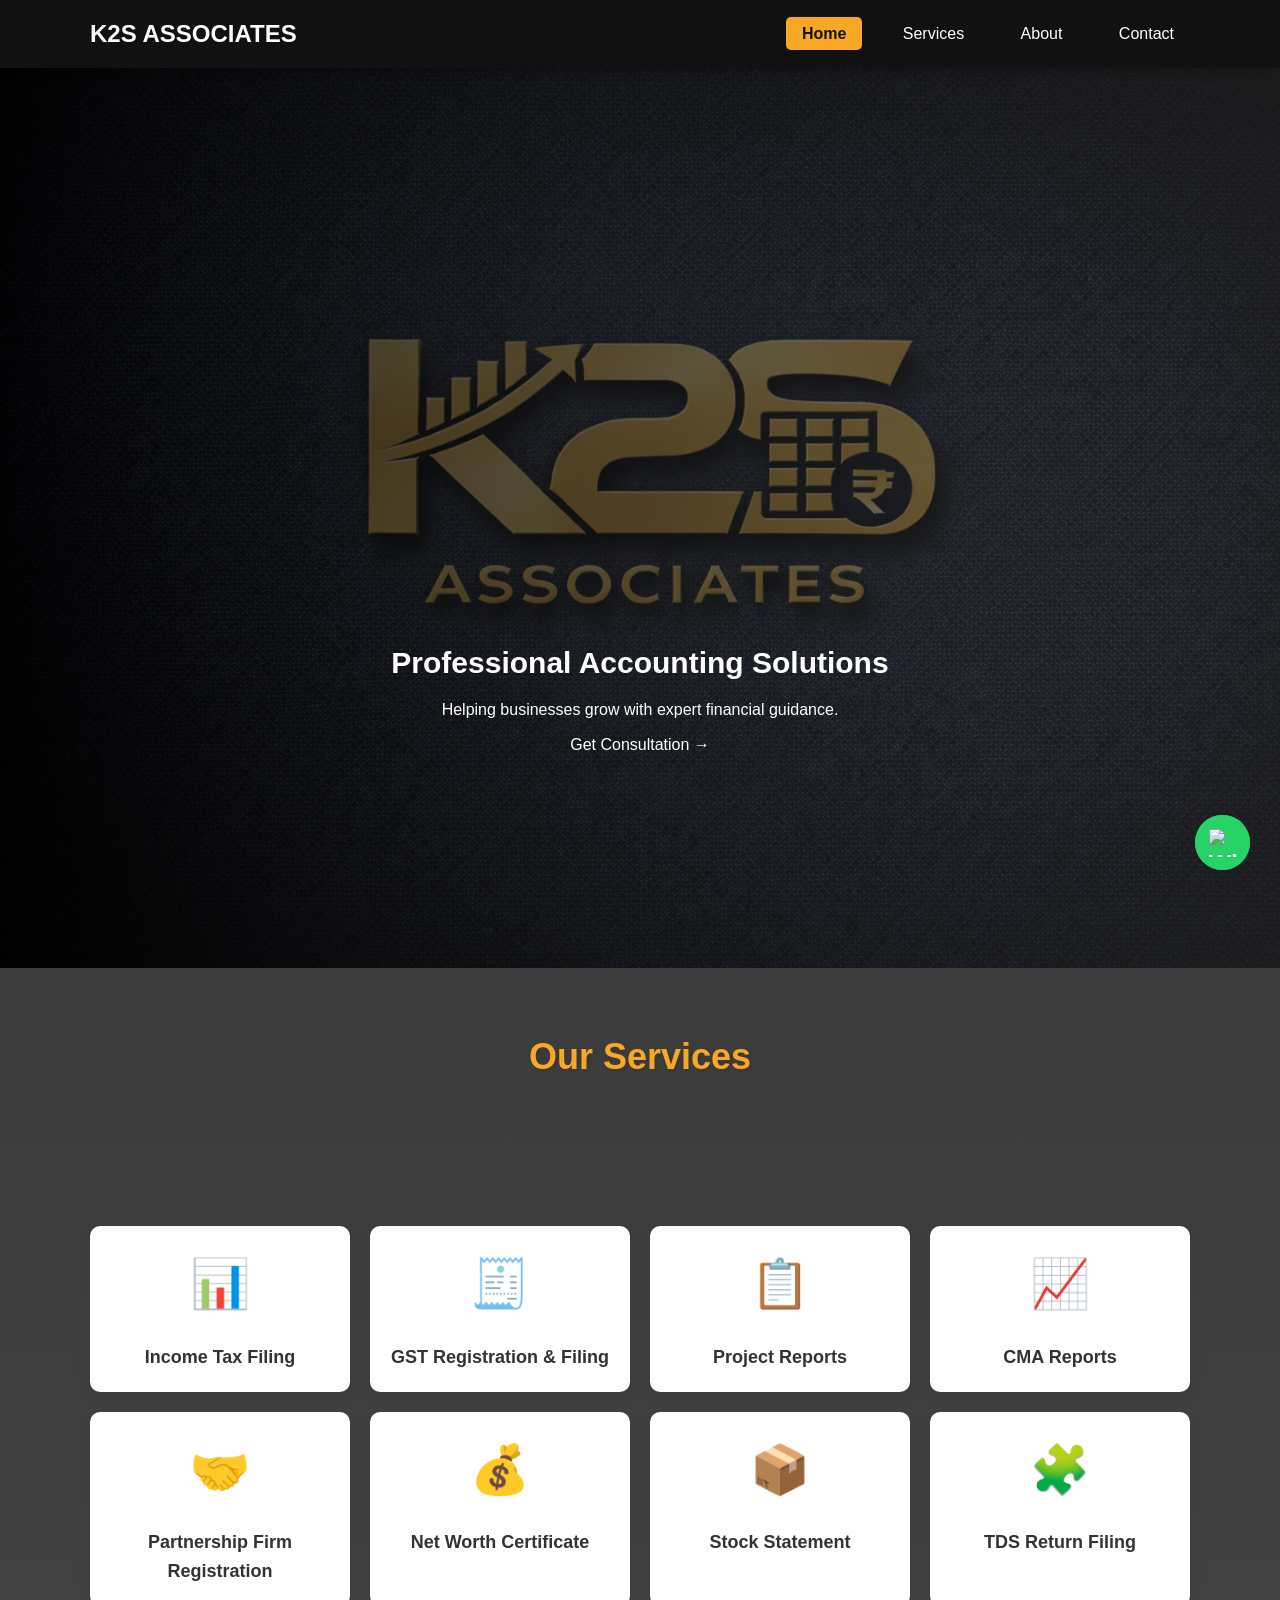
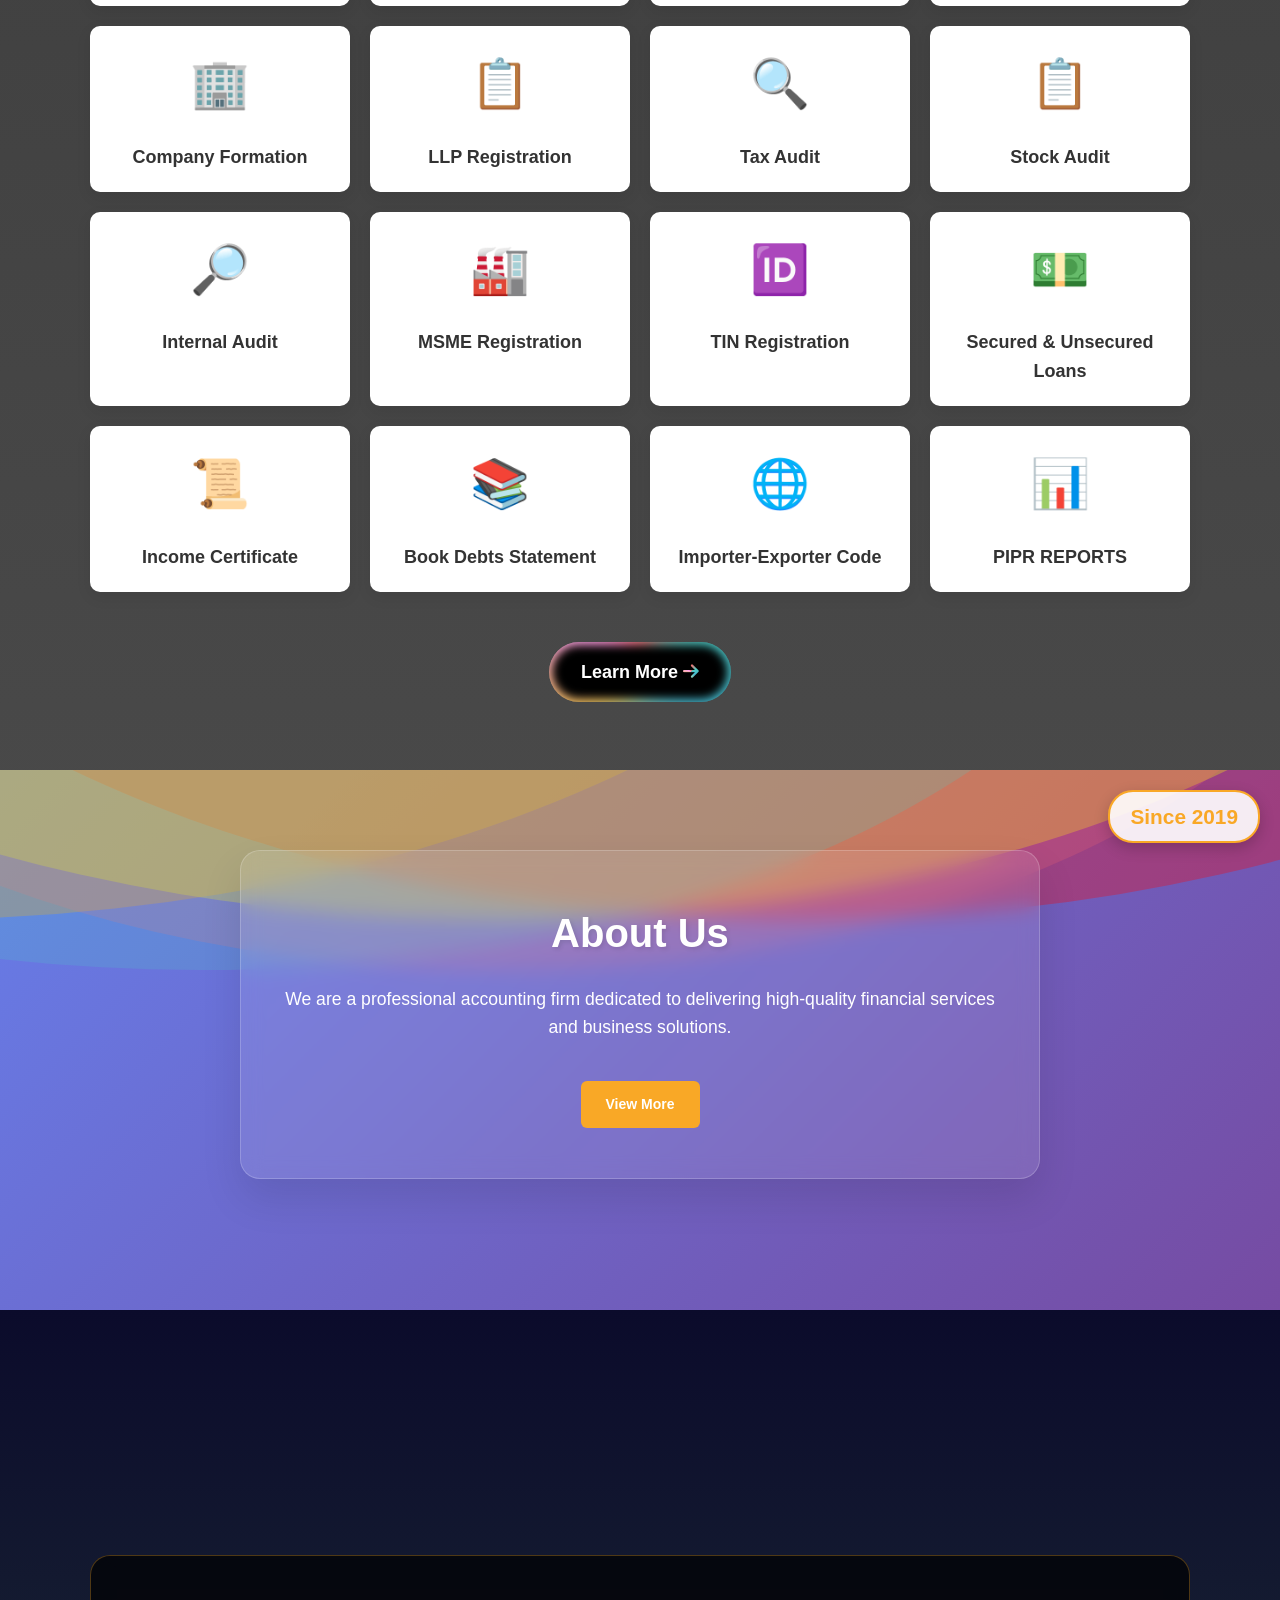
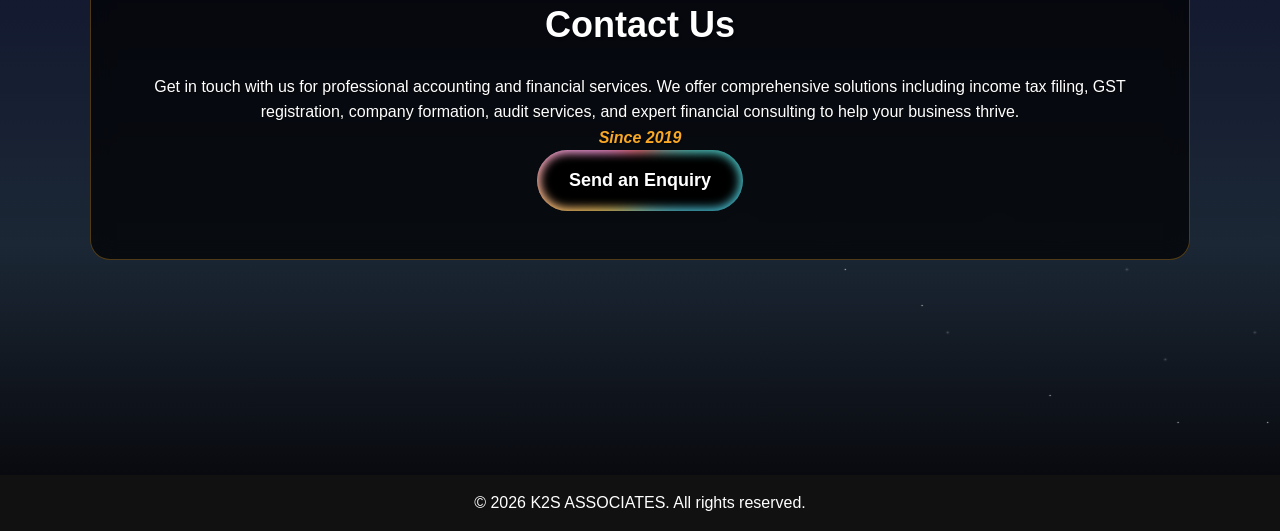
==== public_html/index.html @ 036930fc "Initial commit" ====
<!DOCTYPE html>
<html lang="en">
<head>
  <meta charset="UTF-8">
  <title>K2S ASSOCIATES</title>
  <meta name="viewport" content="width=device-width, initial-scale=1.0">
  <link rel="stylesheet" href="css/style.css">
  <link rel="stylesheet" href="https://cdnjs.cloudflare.com/ajax/libs/font-awesome/6.4.0/css/all.min.css">
</head>
<body class="home-page">

<!-- Loading Screen -->
<div class="loading">
  <div class="loading-spinner"></div>
</div>

<header>
  <div class="container nav">
    <h2 class="logo">K2S ASSOCIATES</h2>
    <nav>
      <a href="index.html">Home</a>
      <a href="services.html">Services</a>
      <a href="about.html">About</a>
      <a href="contact.html">Contact</a>
    </nav>
  </div>
</header>

<section id="home" class="hero">
  <div class="container">
    <div class="hero-content">
      <h1>Professional Accounting Solutions</h1>
      <p>Helping businesses grow with expert financial guidance.</p>
      <a href="contact.html" class="btn">Get Consultation →</a>
    </div>
  </div>
</section>

<section id="services" class="section">
  <div class="container">
    <h2>Our Services</h2>
    <div class="services-grid">
      <div class="service-item">
        <a href="services.html#income-tax">
          <div class="service-icon">📊</div>
          <h3>Income Tax Filing</h3>
        </a>
      </div>
      <div class="service-item">
        <a href="services.html#gst">
          <div class="service-icon">🧾</div>
          <h3>GST Registration & Filing</h3>
        </a>
      </div>
      <div class="service-item">
        <a href="services.html#project-reports">
          <div class="service-icon">📋</div>
          <h3>Project Reports</h3>
        </a>
      </div>
      <div class="service-item">
        <a href="services.html#cma">
          <div class="service-icon">📈</div>
          <h3>CMA Reports</h3>
        </a>
      </div>
      <div class="service-item">
        <a href="services.html#partnership">
          <div class="service-icon">🤝</div>
          <h3>Partnership Firm Registration</h3>
        </a>
      </div>
      <div class="service-item">
        <a href="services.html#net-worth">
          <div class="service-icon">💰</div>
          <h3>Net Worth Certificate</h3>
        </a>
      </div>
      <div class="service-item">
        <a href="services.html#stock">
          <div class="service-icon">📦</div>
          <h3>Stock Statement</h3>
        </a>
      </div>
      <div class="service-item">
        <a href="services.html#tds">
          <div class="service-icon">🧩</div>
          <h3>TDS Return Filing</h3>
        </a>
      </div>
      <div class="service-item">
        <a href="services.html#company">
          <div class="service-icon">🏢</div>
          <h3>Company Formation</h3>
        </a>
      </div>
      <div class="service-item">
        <a href="services.html#llp">
          <div class="service-icon">📋</div>
          <h3>LLP Registration</h3>
        </a>
      </div>
      <div class="service-item">
        <a href="services.html#tax-audit">
          <div class="service-icon">🔍</div>
          <h3>Tax Audit</h3>
        </a>
      </div>
      <div class="service-item">
        <a href="services.html#stock-audit">
          <div class="service-icon">📋</div>
          <h3>Stock Audit</h3>
        </a>
      </div>
      <div class="service-item">
        <a href="services.html#internal-audit">
          <div class="service-icon">🔎</div>
          <h3>Internal Audit</h3>
        </a>
      </div>
      <div class="service-item">
        <a href="services.html#msme">
          <div class="service-icon">🏭</div>
          <h3>MSME Registration</h3>
        </a>
      </div>
      <div class="service-item">
        <a href="services.html#tin">
          <div class="service-icon">🆔</div>
          <h3>TIN Registration</h3>
        </a>
      </div>
      <div class="service-item">
        <a href="services.html#loans">
          <div class="service-icon">💵</div>
          <h3>Secured & Unsecured Loans</h3>
        </a>
      </div>
      <div class="service-item">
        <a href="services.html#income-certificate">
          <div class="service-icon">📜</div>
          <h3>Income Certificate</h3>
        </a>
      </div>
      <div class="service-item">
        <a href="services.html#book-debts">
          <div class="service-icon">📚</div>
          <h3>Book Debts Statement</h3>
        </a>
      </div>
      <div class="service-item">
        <a href="services.html#iec">
          <div class="service-icon">🌐</div>
          <h3>Importer-Exporter Code</h3>
        </a>
      </div>
      <div class="service-item">
        <a href="services.html#pipr-reports">
          <div class="service-icon">📊</div>
          <h3>PIPR REPORTS</h3>
        </a>
      <!-- </div>
       <div class="view-more-btn-container">
      <a href="services.html" class="btn view-more-btn">Learn More <i class="fas fa-arrow-right"></i></a>
    </div> -->
    </div>
    </div>
       <div class="view-more-btn-container">
      <a href="services.html" class="btn view-more-btn">Learn More <i class="fas fa-arrow-right"></i></a>
    </div>
  </div>
</section>

<!-- Floating WhatsApp Button -->
<a href="https://wa.me/919445000711?text=Hello%20Sir,%20I%20am%20interested%20in%20your%20accounting%20services.%20Could%20we%20discuss%20and%20enquire%20about%20your%20specific%20services?" target="_blank" class="whatsapp-float">
  <img src="https://upload.wikimedia.org/wikipedia/commons/6/6b/WhatsApp.svg" alt="WhatsApp">
</a>

<section id="about" class="section">
  <div class="sphere-container">
    <div class="sun"></div>
    <div class="sun2"></div>
    <div class="sun3"></div>
    <div class="sun4"></div>
    <div class="sun5"></div>
  </div>
  <div class="container">
    <h2>About Us</h2>
    <p>We are a professional accounting firm dedicated to delivering high-quality financial services and business solutions.</p>
    <a href="about.html" class="btn about-more-btn">View More</a>
  </div>
  <div class="highlight-year">Since 2019</div>
</section>

<section id="contact" class="section light">
  <!-- Starry Night Background -->
  <div class="stars"></div>
  <div class="shooting-star"></div>
  <div class="shooting-star"></div>
  <div class="shooting-star"></div>
  <div class="shooting-star"></div>
  <div class="shooting-star"></div>
  
  <div class="container">
    <div>
      <h2>Contact Us</h2>
      <p>Get in touch with us for professional accounting and financial services. We offer comprehensive solutions including income tax filing, GST registration, company formation, audit services, and expert financial consulting to help your business thrive.</p>
      <p><strong><em>Since 2019</em></strong></p>
      <a href="contact.html" class="btn view-more-btn">Send an Enquiry</a>
    </div>
    <!-- <img src="images/contact.jpg" alt="Contact Image"> -->
  </div>
</section>

<footer>
  <p>© 2026 K2S ASSOCIATES. All rights reserved.</p>
</footer>

<script src="js/script.js"></script>

<!-- Back to Top Button -->
<a href="#" class="back-to-top" id="backToTop"><i class="fas fa-angle-up"></i></a>

<!-- Floating WhatsApp Button -->
<a href="https://wa.me/919445000711?text=Hello%20Sir,%20I%20am%20interested%20in%20your%20accounting%20services.%20Could%20we%20discuss%20and%20enquire%20about%20your%20specific%20services?" target="_blank" class="whatsapp-float">
  <img src="https://upload.wikimedia.org/wikipedia/commons/6/6b/WhatsApp.svg" alt="WhatsApp">
</a>
</body>
</html>
---- public_html/css/style.css ----
* {

  margin: 0;

  padding: 0;

  box-sizing: border-box;

  font-family: Arial, sans-serif;

}



html {

  scroll-behavior: smooth;

}



body { 

  line-height: 1.6;

  overflow-x: hidden;

  background-color: #555555;

  color: #333;

}



/* Page-specific backgrounds */

body.home-page {

  background-color: #555555;

}



body.about-page {

  background: linear-gradient(135deg, #f8f9fa 0%, #e9ecef 50%, #f8f9fa 100%);

  min-height: 100vh;

}



body.contact-page {

  background: linear-gradient(to bottom, #0b0b2b, #1b2735 70%, #090a0f);

  min-height: 100vh;

}



/* Service Page Specific Background - Higher Specificity */

body.service-page {

  background-color: #f8f9fa;

  min-height: 100vh;

  position: relative;

  overflow-x: hidden;

}



.container {

  width: 90%;

  max-width: 1100px;

  margin: auto;

}



header {

  background: #111;

  color: #fff;

  padding: 15px 0;

  position: sticky;

  top: 0;

  z-index: 1000;

  box-shadow: 0 2px 10px rgba(0, 0, 0, 0.3);

}



.nav {

  display: flex;

  justify-content: space-between;

  align-items: center;

}



.logo {

  display: flex;

  align-items: center;

}



.logo-img {

  height: 40px;

  width: auto;

  transition: transform 0.3s ease;

}



.logo-img:hover {

  transform: scale(1.05);

}



nav a {

  color: #fff;

  margin-left: 20px;

  text-decoration: none;

  padding: 8px 16px;

  border-radius: 5px;

  transition: all 0.3s ease;

}



nav a:hover {

  color: #f9a826;

  transform: translateY(-2px);

}



nav a.active {

  background: #f9a826;

  color: #111;

  font-weight: 600;

}



.hero {

  background: linear-gradient(to right, rgba(0, 0, 0, 0.8), rgba(20, 20, 20, 0.7), rgba(40, 40, 40, 0.6)), url('../images/Logo V2.png');

  background-size: cover;

  background-position: center;

  background-repeat: no-repeat;

  color: white;

  padding: 100px 0;

  text-align: center;

  position: relative;

  overflow: hidden;

  min-height: 100vh;

  display: flex;

  flex-direction: column;

  justify-content: center;

  align-items: center;

}



.hero .container {

  z-index: 1;

}



.hero::before {

  content: '';

  position: absolute;

  top: 0;

  left: -100%;

  width: 100%;

  height: 100%;

  background: linear-gradient(90deg, transparent, rgba(255,255,255,0.1), transparent);

  animation: shimmer 3s infinite;

}



@keyframes shimmer {

  0% { left: -100%; }

  100% { left: 100%; }

}



.hero h1 {

  font-size: 30px;

  margin-bottom: 10px;

  padding-top: 370px;

  opacity: 0;

  transform: translateY(30px);

  animation: fadeInUp 1s ease forwards, float 3s ease-in-out infinite;

}



.hero p {

  opacity: 0;

  transform: translateY(30px);

  animation: fadeInUp 1s ease 0.3s forwards, float 3s ease-in-out infinite 0.5s;

}



@keyframes float {

  0%, 100% { transform: translateY(0); }

  50% { transform: translateY(-10px); }

}



@keyframes fadeInUp {

  to {

    opacity: 1;

    transform: translateY(0);

  }

}



.btn {

  display: inline-block;

  /* margin: 15px 0 0 auto; */

  padding: 10px 20px;

  background: transparent;

  color: #fff;

  text-decoration: none;

  border: 0px solid #f9a826;

  border-radius: 5px;

  transition: all 0.3s ease;

  opacity: 0;

  transform: translateY(30px);

  animation: fadeInUp 1s ease 0.6s forwards;

}



.btn:hover {

  background: #f9a826;

  transform: translateY(-3px);

  box-shadow: 0 10px 20px rgba(249, 168, 38, 0.3);

}



.section {

  padding: 60px 0;

  text-align: center;

  opacity: 0;

  transform: translateY(50px);

  transition: all 0.8s ease;

}



.section.visible {

  opacity: 1;

  transform: translateY(0);

}



.section h2 {

  font-size: 36px;

  font-weight: 700;

  color: #333;

  margin-bottom: 20px;

  opacity: 0;

  transform: translateY(30px) scale(0.9);

  transition: all 0.6s ease;

}



.section.visible h2 {

  opacity: 1;

  transform: translateY(0) scale(1);

  color: #f9a826;

  text-shadow: 2px 2px 4px rgba(0,0,0,0.1);

}



.coming-soon {

  text-align: center;

  padding: 80px 20px;

}



.coming-soon-content {

  max-width: 600px;

  margin: 0 auto;

  padding: 60px 40px;

  background: white;

  border-radius: 15px;

  box-shadow: 0 10px 30px rgba(0,0,0,0.1);

}



.coming-soon-icon {

  font-size: 80px;

  margin-bottom: 30px;

  animation: pulse 2s infinite;

}



@keyframes pulse {

  0%, 100% { transform: scale(1); }

  50% { transform: scale(1.1); }

}



.coming-soon-content h3 {

  font-size: 36px;

  color: #f9a826;

  margin-bottom: 20px;

  font-weight: 700;

}



.coming-soon-content p {

  font-size: 18px;

  color: #666;

  margin-bottom: 30px;

  line-height: 1.6;

}



.coming-soon-content .btn {

  margin-top: 20px;

}



.light { background: #f4f4f4; }



.grid {

  display: grid;

  grid-template-columns: repeat(2, 1fr);

  gap: 30px;

  margin-top: 30px;

}



.services-grid {

  display: grid;

  grid-template-columns: repeat(auto-fit, minmax(250px, 1fr));

  gap: 20px;

  margin-top: 40px;

  padding-top: 100px;

}



.service-item {

  background: white;

  padding: 20px 15px;

  border-radius: 10px;

  box-shadow: 0 5px 15px rgba(0,0,0,0.08);

  text-align: center;

  transition: all 0.3s ease;

  opacity: 0;

  transform: translateY(30px) scale(0.9);

  position: relative;

  overflow: hidden;

  transform-style: preserve-3d;

  perspective: 1000px;

  transform: rotateX(0deg) rotateY(0deg) translateZ(0px);

  transition: transform 0.6s cubic-bezier(0.4, 0, 0.2, 1), box-shadow 0.6s ease;

}



.service-item.visible {

  opacity: 1;

  transform: translateY(0) scale(1);

}



.service-item:hover {

  transform: translateY(-15px) rotateX(5deg) rotateY(5deg) translateZ(20px) scale(1.08);

  box-shadow: 

    0 25px 50px rgba(0,0,0,0.2),

    0 10px 30px rgba(249, 168, 38, 0.3),

    inset 0 1px 0 rgba(255,255,255,0.9);

}



.service-item::before {

  content: '';

  position: absolute;

  top: 0;

  left: -100%;

  width: 100%;

  height: 100%;

  background: linear-gradient(90deg, transparent, rgba(249, 168, 38, 0.15), transparent);

  transition: left 0.5s ease;

  transform: translateZ(1px);

}



.service-item:hover::before {

  left: 100%;

}



.service-item::after {

  content: '';

  position: absolute;

  top: 0;

  left: 0;

  width: 100%;

  height: 100%;

  background: linear-gradient(135deg, rgba(249, 168, 38, 0.1) 0%, transparent 50%, rgba(249, 168, 38, 0.05) 100%);

  opacity: 0;

  transition: opacity 0.3s ease;

  transform: translateZ(2px);

  pointer-events: none;

}



.service-item:hover::after {

  opacity: 1;

}



.service-item a {

  text-decoration: none;

  color: inherit;

  display: block;

}



.service-icon {

  font-size: 48px;

  margin-bottom: 20px;

  display: block;

  transition: transform 0.4s cubic-bezier(0.4, 0, 0.2, 1);

  transform-style: preserve-3d;

  transform: translateZ(0px);

}



.service-item:hover .service-icon {

  transform: translateZ(30px) scale(1.3) rotateY(10deg) rotateX(5deg);

  filter: drop-shadow(0 10px 20px rgba(249, 168, 38, 0.4));

}



.service-item h3 {

  font-size: 18px;

  font-weight: 600;

  color: #333;

  margin: 0;

  transition: all 0.3s ease;

  transform-style: preserve-3d;

  transform: translateZ(0px);

}



.service-item:hover h3 {

  color: #f9a826;

  transform: translateZ(15px) scale(1.05);

  text-shadow: 0 2px 10px rgba(249, 168, 38, 0.3);

}



.card h3 a {

  color: inherit;

  text-decoration: none;

  transition: color 0.3s ease;

}



.card h3 a:hover {

  color: #f9a826;

}



.card {

  padding: 20px;

  background: white;

  box-shadow: 0 5px 15px rgba(0,0,0,0.1);

  border-radius: 8px;

  transition: all 0.3s ease;

  opacity: 0;

  transform: translateY(30px) scale(0.9);

  position: relative;

  overflow: hidden;

  transform-style: preserve-3d;

  perspective: 1000px;

  transform: rotateX(0deg) rotateY(0deg) translateZ(0px);

  transition: transform 0.6s cubic-bezier(0.4, 0, 0.2, 1), box-shadow 0.6s ease;

}



.card.visible {

  opacity: 1;

  transform: translateY(0) scale(1);

}



.card:hover {

  transform: translateY(-15px) rotateX(5deg) rotateY(5deg) translateZ(20px) scale(1.08);

  box-shadow: 

    0 25px 50px rgba(0,0,0,0.2),

    0 10px 30px rgba(249, 168, 38, 0.3),

    inset 0 1px 0 rgba(255,255,255,0.9);

}



.card::before {

  content: '';

  position: absolute;

  top: 0;

  left: -100%;

  width: 100%;

  height: 100%;

  background: linear-gradient(90deg, transparent, rgba(249, 168, 38, 0.15), transparent);

  transition: left 0.5s ease;

  transform: translateZ(1px);

}



.card:hover::before {

  left: 100%;

}



.card::after {

  content: '';

  position: absolute;

  top: 0;

  left: 0;

  width: 100%;

  height: 100%;

  background: linear-gradient(135deg, rgba(249, 168, 38, 0.1) 0%, transparent 50%, rgba(249, 168, 38, 0.05) 100%);

  opacity: 0;

  transition: opacity 0.3s ease;

  transform: translateZ(2px);

  pointer-events: none;

}



.card:hover::after {

  opacity: 1;

}



.service-image {

  font-size: 48px;

  margin-bottom: 20px;

  display: block;

  text-align: center;

  transition: transform 0.4s cubic-bezier(0.4, 0, 0.2, 1);

  transform-style: preserve-3d;

  transform: translateZ(0px);

}



.card:hover .service-image {

  transform: translateZ(30px) scale(1.3) rotateY(10deg) rotateX(5deg);

  filter: drop-shadow(0 10px 20px rgba(249, 168, 38, 0.4));

}



.card.clickable {

  cursor: pointer;

  transition: all 0.3s ease;

}



.card.clickable:hover {

  transform: translateY(-15px) rotateX(5deg) rotateY(5deg) translateZ(20px) scale(1.08);

  box-shadow: 

    0 25px 50px rgba(0,0,0,0.2),

    0 10px 30px rgba(249, 168, 38, 0.3),

    inset 0 1px 0 rgba(255,255,255,0.9);

  background: linear-gradient(135deg, #f8f9fa 0%, #e9ecef 100%);

}



.card.clickable:active {

  transform: translateY(-5px) scale(1.02);

}



/* Custom Modal Styles */

.modal-overlay {

  display: none;

  position: fixed;

  top: 0;

  left: 0;

  width: 100%;

  height: 100%;

  background: rgba(0, 0, 0, 0.7);

  z-index: 10000;

  justify-content: center;

  align-items: center;

  animation: modalFadeIn 0.5s cubic-bezier(0.4, 0, 0.2, 1);

}



.modal-content {

  background: white;

  border-radius: 12px;

  box-shadow: 0 20px 60px rgba(0, 0, 0, 0.3);

  max-width: 500px;

  width: 90%;

  margin: 20px;

  animation: modalSlideUp 0.6s cubic-bezier(0.34, 1.56, 0.64, 1);

  overflow: hidden;

  transform-origin: center;

}



.modal-header {

  background: linear-gradient(135deg, #111 0%, #333 100%);

  color: white;

  padding: 20px;

  text-align: center;

  opacity: 0;

  animation: headerSlideDown 0.8s ease 0.3s forwards;

}



.modal-header h3 {

  margin: 0;

  font-size: 1.5em;

  font-weight: 600;

  transform: translateY(-20px);

  animation: titleBounce 0.6s ease 0.5s forwards;

}



.modal-body {

  padding: 30px 20px;

  text-align: center;

  opacity: 0;

  animation: bodyFadeIn 0.5s ease 0.7s forwards;

}



.modal-body p {

  margin: 0 0 15px 0;

  color: #333;

  font-size: 1.1em;

  line-height: 1.6;

  text-align: center;

  transform: translateY(20px);

  animation: textSlideUp 0.4s ease 0.9s forwards;

}



@keyframes headerSlideDown {

  0% {

    opacity: 0;

    transform: translateY(-30px);

  }

  100% {

    opacity: 1;

    transform: translateY(0);

  }

}



@keyframes titleBounce {

  0% {

    transform: translateY(-20px) scale(0.8);

  }

  60% {

    transform: translateY(5px) scale(1.1);

  }

  80% {

    transform: translateY(-3px) scale(0.95);

  }

  100% {

    transform: translateY(0) scale(1);

  }

}



@keyframes bodyFadeIn {

  0% {

    opacity: 0;

    transform: scale(0.9);

  }

  100% {

    opacity: 1;

    transform: scale(1);

  }

}



@keyframes textSlideUp {

  0% {

    opacity: 0;

    transform: translateY(20px);

  }

  100% {

    opacity: 1;

    transform: translateY(0);

  }

}



.modal-body p:last-child {

  margin-bottom: 0;

  font-weight: 600;

  color: #f9a826;

}



.modal-footer {

  padding: 20px;

  background: #f8f9fa;

  display: flex;

  justify-content: center;

  align-items: center;

  gap: 15px;

  border-top: 1px solid #e9ecef;

}



.btn-cancel {

  background: #6c757d;

  color: white;

  border: none;

  padding: 12px 30px;

  border-radius: 6px;

  font-size: 1em;

  font-weight: 600;

  cursor: pointer;

  transition: all 0.3s ease;

}



.btn-cancel:hover {

  background: #5a6268;

  transform: translateY(-2px);

  box-shadow: 0 5px 15px rgba(108, 117, 125, 0.3);

}



.btn-ok {

  background: linear-gradient(135deg, #f9a826 0%, #e69520 100%);

  color: white;

  border: none;

  padding: 12px 30px;

  border-radius: 6px;

  font-size: 1em;

  font-weight: 600;

  cursor: pointer;

  transition: all 0.3s ease;

}



.btn-ok:hover {

  background: linear-gradient(135deg, #e69520 0%, #d68410 100%);

  transform: translateY(-2px);

  box-shadow: 0 5px 15px rgba(249, 168, 38, 0.4);

}



/* Modal Animations */

@keyframes modalFadeIn {

  0% {

    opacity: 0;

    backdrop-filter: blur(0px);

  }

  50% {

    opacity: 0.7;

    backdrop-filter: blur(5px);

  }

  100% {

    opacity: 1;

    backdrop-filter: blur(10px);

  }

}



@keyframes modalSlideUp {

  0% {

    opacity: 0;

    transform: translateY(100px) scale(0.3) rotate(-5deg);

  }

  50% {

    opacity: 0.8;

    transform: translateY(-20px) scale(1.05) rotate(2deg);

  }

  70% {

    transform: translateY(10px) scale(0.98) rotate(-1deg);

  }

  100% {

    opacity: 1;

    transform: translateY(0) scale(1) rotate(0deg);

  }

}



/* Responsive Modal */

@media (max-width: 600px) {

  .modal-content {

    width: 95%;

    margin: 10px;

  }

  

  .modal-header {

    padding: 15px;

  }

  

  .modal-header h3 {

    font-size: 1.3em;

  }

  

  .modal-body {

    padding: 20px 15px;

  }

  

  .modal-body p {

    font-size: 1em;

  }

  

  .modal-footer {

    padding: 15px;

    flex-direction: column;

  }

  

  .btn-cancel, .btn-ok {

    width: 100%;

    margin: 5px 0;

  }

}



.service-highlighted {

  background: linear-gradient(135deg, #f9a826 0%, #e69520 100%) !important;

  border: 3px solid #f9a826 !important;

  box-shadow: 0 15px 35px rgba(249, 168, 38, 0.4) !important;

  transform: scale(1.05) !important;

  animation: pulse-highlight 2s ease-in-out infinite;

}



@keyframes pulse-highlight {

  0%, 100% { 

    box-shadow: 0 15px 35px rgba(249, 168, 38, 0.4);

  }

  50% { 

    box-shadow: 0 20px 40px rgba(249, 168, 38, 0.6);

  }

}



.about {

  display: flex;

  align-items: center;

  gap: 30px;

}



.about img {

  width: 100%;

  max-width: 400px;

  border-radius: 8px;

}



form {

  display: flex;

  flex-direction: column;

  gap: 15px;

  margin-top: 20px;

}



input, textarea {

  padding: 10px;

  border: 1px solid #ccc;

  border-radius: 5px;

  transition: all 0.3s ease;

}



input:focus, textarea:focus {

  outline: none;

  border-color: #f9a826;

  box-shadow: 0 0 10px rgba(249, 168, 38, 0.2);

}



footer {

  background: #111;

  color: white;

  text-align: center;

  padding: 15px;

}



.back-to-top {

  position: fixed;

  bottom: 30px;

  left: 30px;

  width: 50px;

  height: 50px;

  background: #f9a826;

  color: white;

  border: none;

  border-radius: 50%;

  cursor: pointer;

  display: flex;

  align-items: center;

  justify-content: center;

  font-size: 20px;

  font-weight: bold;

  box-shadow: 0 4px 15px rgba(249, 168, 38, 0.3);

  transition: all 0.3s ease;

  opacity: 0;

  visibility: hidden;

  z-index: 1000;

  text-decoration: none;

}



.back-to-top.show {

  opacity: 1;

  visibility: visible;

}



.back-to-top:hover {

  background: #e69520;

  transform: translateY(-5px);

  box-shadow: 0 8px 25px rgba(249, 168, 38, 0.4);

}



.back-to-top:active {

  transform: translateY(-2px);

}



.whatsapp-float {

  position: fixed;

  bottom: 30px;

  right: 30px;

  width: 60px;

  height: 60px;

  /* background: #25D366; */

  color: white;

  border: none;

  border-radius: 50%;

  cursor: pointer;

  display: flex;

  align-items: center;

  justify-content: center;

  font-size: 24px;

  font-weight: bold;

  /* box-shadow: 0 4px 15px rgba(37, 211, 102, 0.3); */

  transition: all 0.3s ease;

  z-index: 1000;

  text-decoration: none;

}



.whatsapp-float:hover {

  background: #128C7E;

  transform: translateY(-5px);

  box-shadow: 0 8px 25px rgba(37, 211, 102, 0.4);

}



.whatsapp-float:active {

  transform: translateY(-2px);

}



.hero-content {

  transition: opacity 0.5s ease, transform 0.5s ease;

}



.hero-content.hidden {

  opacity: 0;

  transform: translateY(-20px);

  pointer-events: none;

}



.about-details {

  margin-top: 20px;

  padding-top: 20px;

  border-top: 1px solid #ddd;

  animation: fadeInUp 0.5s ease;

}



.about-details h3 {

  color: #f9a826;

  font-size: 18px;

  margin-bottom: 10px;

  font-weight: 600;

}



.about-details p {

  color: #666;

  line-height: 1.6;

  margin-bottom: 20px;

  font-size: 15px;

}



.view-more-btn {

  position: relative;

  padding: 16px 32px;

  font-size: 18px;

  font-weight: bold;

  color: white;

  background: transparent;

  border: none;

  cursor: pointer;

  border-radius: 50px;

  overflow: hidden;

  transition: transform 0.2s ease;

  text-decoration: none;

}



.view-more-btn:hover {

  transform: scale(1.03);

}



.view-more-btn::before {

  content: "";

  position: absolute;

  top: -50%;

  left: -50%;

  width: 200%;

  height: 200%;

  background: conic-gradient(

    from 0deg,

    #ff6b6b,

    #4ecdc4,

    #45b7d1,

    #96ceb4,

    #feca57,

    #ff9ff3,

    #ff6b6b

  );

  z-index: -2;

  filter: blur(10px);

  transform: rotate(0deg);

  transition: transform 1.5s ease-in-out;

}



.view-more-btn:hover::before {

  transform: rotate(180deg);

}



.view-more-btn::after {

  content: "";

  position: absolute;

  inset: 3px;

  background: black;

  border-radius: 47px;

  z-index: -1;

  filter: blur(5px);

}



.view-more-btn i {

  color: transparent;

  background: conic-gradient(

    from 0deg,

    #ff6b6b,

    #4ecdc4,

    #45b7d1,

    #96ceb4,

    #feca57,

    #ff9ff3,

    #ff6b6b

  );

  background-clip: text;

  filter: hue-rotate(0deg);

  position: relative;

  z-index: 1;

}



.view-more-btn:hover i {

  animation: hue-rotating 2s linear infinite;

}



.view-more-btn:active {

  transform: scale(0.99);

}



@keyframes hue-rotating {

  to {

    filter: hue-rotate(360deg);

  }

}



.view-more-btn-container {

  text-align: center;

  margin-top: 50px;

}



.about-more-btn {

  margin-top: 20px;

  background: #f9a826;

  color: white;

  border: none;

  padding: 12px 25px;

  border-radius: 6px;

  cursor: pointer;

  font-size: 14px;

  font-weight: 600;

  transition: background 0.3s ease;

  text-decoration: none;

  display: inline-block;

  text-align: center;

}



.about-more-btn:hover {

  background: #e69520;

}



/* Wave Animation Background for Contact Page */

@import url("https://fonts.googleapis.com/css?family=Poppins:200,300,400,500,600,700,800,900&display=swap");



#contact.section {

  position: relative;

  width: 100%;

  height: 85vh;

  overflow: hidden;

  display: flex;

  justify-content: center;

  align-items: center;

  min-height: 100vh;

}



#contact .wave {

  position: absolute;

  left: 0;

  width: 100%;

  height: 100%;

  background: #e69520;

  box-shadow: inset 0 0 50px rgba(0, 0, 0, 0.5);

  transition: 0.5s;

}



#contact .wave span {

  content: "";

  position: absolute;

  width: 325vh;

  height: 325vh;

  top: 0;

  left: 50%;

  transform: translate(-50%, -75%);

  background: #000;

}



#contact .wave span:nth-child(1) {

  border-radius: 45%;

  background: rgba(20, 20, 20, 1);

  animation: animate 5s linear infinite;

}



#contact .wave span:nth-child(2) {

  border-radius: 40%;

  background: rgba(20, 20, 20, 0.5);

  animation: animate 10s linear infinite;

}



#contact .wave span:nth-child(3) {

  border-radius: 42.5%;

  background: rgba(20, 20, 20, 0.5);

  animation: animate 15s linear infinite;

}



@keyframes animate {

  0% {

    transform: translate(-50%, -75%) rotate(0deg);

  }

  100% {

    transform: translate(-50%, -75%) rotate(360deg);

  }

}



.contact-content {

  position: relative;

  z-index: 1;

}



/* Moving Sphere Animation for Home Page About Section */

#about.section {

  position: relative;

  overflow: hidden;

  background: linear-gradient(135deg, #667eea 0%, #764ba2 100%);

  min-height: 60vh;

  padding: 80px 0;

}



#about.section .container {

  position: relative;

  z-index: 10;

  background: rgba(255, 255, 255, 0.1);

  backdrop-filter: blur(10px);

  padding: 50px 40px;

  border-radius: 20px;

  box-shadow: 0 20px 40px rgba(0, 0, 0, 0.1);

  border: 1px solid rgba(255, 255, 255, 0.2);

  max-width: 800px;

  margin: 0 auto;

  text-align: center;

}



.sphere-container {

  position: absolute;

  top: 0;

  left: 0;

  width: 100%;

  height: 100%;

  overflow: hidden;

  z-index: 0;

}



.sun {

  background-color: red;

  opacity: 0.3;

  position: absolute;

  top: -1050px;

  left: -300px;

  width: 2200px;

  height: 1200px;

  border-radius: 50%;

  animation-name: sunrise2;

  animation-duration: 10s;

  animation-timing-function: linear;

  animation-delay: 1s;

  animation-iteration-count: infinite;

}



.sun2 {

  background-color: orange;

  opacity: 0.3;

  position: absolute;

  top: -1050px;

  left: -1200px;

  width: 2200px;

  height: 1200px;

  border-radius: 50%;

  animation-name: sunrise2;

  animation-duration: 14s;

  animation-timing-function: linear;

  animation-delay: 2s;

  animation-iteration-count: infinite;

}



.sun3 {

  background-color: yellow;

  opacity: 0.3;

  position: absolute;

  top: -1050px;

  left: -600px;

  width: 2200px;

  height: 1200px;

  border-radius: 50%;

  animation-name: sunrise2;

  animation-duration: 12s;

  animation-timing-function: linear;

  animation-delay: 0s;

  animation-iteration-count: infinite;

}



@keyframes sunrise2 {

  0% {

    transform: translate(0px, 0px);

  }

  25% {

    transform: translate(150px, 50px);

  }

  50% {

    transform: translate(300px, 10px);

  }

  75% {

    transform: translate(150px, 50px);

  }

  100% {

    transform: translate(0px, 0px);

  }

}



.about-sphere-content {

  position: relative;

  z-index: 1;

  background: rgba(255, 255, 255, 0.95);

  backdrop-filter: blur(10px);

  padding: 50px 30px;

  text-align: center;

  max-width: 700px;

  margin: 0 auto;

  border-radius: 20px;

  box-shadow: 0 20px 40px rgba(0, 0, 0, 0.1);

  border: 1px solid rgba(255, 255, 255, 0.2);

}



#about.section .container h2 {

  font-size: 2.5rem;

  margin-bottom: 20px;

  color: #ffffff;

  font-weight: 700;

}



#about.section .container p {

  font-size: 1.1rem;

  line-height: 1.6;

  color: #ffffff;

  margin-bottom: 20px;

}



.about-sphere-content em {

  color: #777;

  font-style: italic;

  font-size: 1.1rem;

}



#about.section .highlight-year {

  position: absolute;

  top: 20px;

  right: 20px;

  font-size: 1.3rem;

  font-weight: 700;

  color: #f9a826;

  background: rgba(255, 255, 255, 0.9);

  padding: 8px 20px;

  border: 2px solid #f9a826;

  border-radius: 25px;

  z-index: 20;

  animation: float 3s ease-in-out infinite;

  box-shadow: 0 5px 15px rgba(0, 0, 0, 0.2);

}



@keyframes float {

  0%, 100% {

    transform: translateY(0px);

  }

  50% {

    transform: translateY(-15px);

  }

}



@keyframes pulse {

  0%, 100% {

    transform: scale(1);

    box-shadow: 0 5px 15px rgba(102, 126, 234, 0.2);

  }

  50% {

    transform: scale(1.05);

    box-shadow: 0 8px 20px rgba(102, 126, 234, 0.3);

  }

}



.about-sphere-content .btn {

  display: inline-block;

  padding: 18px 35px;

  background: linear-gradient(135deg, #667eea, #764ba2);

  color: white;

  text-decoration: none;

  border-radius: 30px;

  font-weight: 700;

  font-size: 1.1rem;

  transition: all 0.4s ease;

  margin-top: 25px;

  box-shadow: 0 10px 25px rgba(102, 126, 234, 0.3);

  border: 2px solid transparent;

}



.about-sphere-content .btn:hover {

  transform: translateY(-3px);

  box-shadow: 0 15px 35px rgba(102, 126, 234, 0.4);

  background: linear-gradient(135deg, #764ba2, #667eea);

  border-color: rgba(255, 255, 255, 0.3);

}



/* Additional sphere variations for more dynamic effect */

.sun4 {

  background-color: #ff6b6b;

  opacity: 0.2;

  position: absolute;

  top: -800px;

  left: -400px;

  width: 1800px;

  height: 1000px;

  border-radius: 50%;

  animation-name: sunrise2;

  animation-duration: 15s;

  animation-timing-function: linear;

  animation-delay: 3s;

  animation-iteration-count: infinite;

}



.sun5 {

  background-color: #4ecdc4;

  opacity: 0.2;

  position: absolute;

  top: -900px;

  left: -800px;

  width: 2000px;

  height: 1100px;

  border-radius: 50%;

  animation-name: sunrise2;

  animation-duration: 18s;

  animation-timing-function: linear;

  animation-delay: 4s;

  animation-iteration-count: infinite;

}



/* Mobile Responsive for Moving Sphere About Section */

@media (max-width: 768px) {

  .about-sphere-content {

    padding: 35px 20px;

    margin: 20px;

  }

  

  .about-sphere-content h2 {

    font-size: 2.5rem;

  }

  

  .about-sphere-content p {

    font-size: 1.1rem;

  }

  

  .about-sphere-content em {

    font-size: 1rem;

  }

  

  .about-sphere-content .btn {

    padding: 15px 25px;

    font-size: 1rem;

  }

}



@media (max-width: 480px) {

  .about-sphere-content {

    padding: 25px 15px;

    margin: 15px;

  }

  

  .about-sphere-content h2 {

    font-size: 2rem;

  }

  

  .about-sphere-content p {

    font-size: 1rem;

  }

  

  .about-sphere-content em {

    font-size: 0.9rem;

  }

  

  .about-sphere-content .btn {

    padding: 12px 20px;

    font-size: 0.9rem;

  }

}



/* Mobile Responsive Design Improvements */



/* Mobile Devices (≤480px) */

@media (max-width: 480px) {

  /* Base Container and Layout */

  .container {

    padding: 0 10px;

    max-width: 100%;

  }

  

  /* Header Navigation */

  header {

    padding: 10px 0;

  }

  

  .nav {

    flex-direction: column;

    gap: 10px;

    padding: 10px;

  }

  

  .logo {

    font-size: 1.2rem;

    text-align: center;

  }

  

  nav {

    display: flex;

    flex-direction: column;

    align-items: center;

    gap: 8px;

  }

  

  nav a {

    font-size: 12px;

    padding: 8px 15px;

    text-align: center;

    width: 100%;

    max-width: 200px;

  }

  

  /* Hero Section */

  .hero-content {

    padding: 20px 10px;

    text-align: center;

  }

  

  .hero-content h1 {

    font-size: 1.8rem;

    line-height: 1.3;

    margin-bottom: 15px;

  }

  

  .hero-content p {

    font-size: 0.9rem;

    line-height: 1.5;

    margin-bottom: 20px;

  }

  

  .btn {

    padding: 12px 20px;

    font-size: 14px;

    margin: 5px;

  }

  

  /* Services Grid - Mobile */

  .services-grid {

    grid-template-columns: 1fr;

    gap: 15px;

    padding: 10px;

  }

  

  .service-item {

    padding: 15px;

    text-align: center;

  }

  

  .service-icon {

    font-size: 2rem;

    margin-bottom: 10px;

  }

  

  .service-item h3 {

    font-size: 1rem;

    margin-bottom: 8px;

  }

  

  .service-item p {

    font-size: 0.85rem;

    line-height: 1.4;

  }

  

  /* Contact Layout - Mobile */

  #contact {

    padding: 20px 10px;

    min-height: auto;

    max-height: none;

    overflow: visible;

  }

  

  .contact-layout {

    grid-template-columns: 1fr;

    gap: 15px;

    margin: 0;

  }

  

  .contact-left, .contact-right {

    padding: 10px;

  }

  

  .contact-item {

    padding: 12px 10px;

    font-size: 14px;

    margin-bottom: 10px;

  }

  

  .contact-icon {

    font-size: 18px;

    width: 40px;

    height: 40px;

    margin-bottom: 8px;

  }

  

  .contact-text h3 {

    font-size: 0.9rem;

    margin-bottom: 5px;

  }

  

  .contact-text p {

    font-size: 0.8rem;

    line-height: 1.3;

  }

  

  /* Contact Form - Mobile */

  .contact-form {

    padding: 15px;

  }

  

  .contact-form h3 {

    font-size: 1.2rem;

    margin-bottom: 15px;

  }

  

  .contact-form input,

  .contact-form textarea,

  .contact-form select {

    width: 100%;

    padding: 12px;

    font-size: 16px;

    margin-bottom: 12px;

    border: 1px solid #ddd;

    border-radius: 5px;

  }

  

  .contact-form textarea {

    min-height: 100px;

  }

  

  .contact-form button {

    width: 100%;

    padding: 15px;

    font-size: 16px;

    margin-top: 10px;

  }

  

  /* About Page - Mobile */

  .about-hero-new {

    padding: 20px 10px;

    text-align: center;

  }

  

  .about-hero-new h1 {

    font-size: 1.8rem;

    line-height: 1.3;

    margin-bottom: 15px;

  }

  

  .about-hero-new p {

    font-size: 0.9rem;

    line-height: 1.5;

  }

  

  .mission-vision-section {

    padding: 20px 10px;

  }

  

  .mission-vision-grid {

    grid-template-columns: 1fr;

    gap: 20px;

  }

  

  .mission-card-new,

  .vision-card-new {

    padding: 20px 15px;

  }

  

  .mission-title-new,

  .vision-title-new {

    font-size: 1.1rem;

    margin-bottom: 10px;

  }

  

  .mission-text-new,

  .vision-text-new {

    font-size: 0.85rem;

    line-height: 1.4;

    margin-bottom: 15px;

  }

  

  .mission-point-new,

  .vision-point-new {

    font-size: 0.8rem;

    margin-bottom: 8px;

  }

  

  /* Stats Grid - Mobile */

  .stats-grid-new {

    grid-template-columns: repeat(2, 1fr);

    gap: 15px;

    padding: 20px 10px;

  }

  

  .stat-card-new {

    padding: 15px 10px;

  }

  

  .stat-number-new {

    font-size: 1.5rem;

  }

  

  .stat-label-new {

    font-size: 0.8rem;

  }

  

  /* Services Page - Mobile */

  .grid {

    grid-template-columns: 1fr;

    gap: 15px;

    padding: 10px;

  }

  

  .card {

    padding: 20px 15px;

    text-align: center;

  }

  

  .card h3 {

    font-size: 1.1rem;

    margin-bottom: 10px;

  }

  

  .card p {

    font-size: 0.85rem;

    line-height: 1.4;

  }

  

  /* Values Section - Mobile */

  .values-section-new {

    padding: 20px 10px;

  }

  

  .values-grid-new {

    grid-template-columns: 1fr;

    gap: 15px;

  }

  

  .value-card-new {

    padding: 20px 15px;

  }

  

  .value-title-new {

    font-size: 1rem;

    margin-bottom: 8px;

  }

  

  .value-text-new {

    font-size: 0.85rem;

    line-height: 1.4;

  }

  

  /* Timeline - Mobile */

  .about-timeline {

    padding: 20px 10px;

  }

  

  .timeline-item {

    padding: 15px 10px;

  }

  

  .timeline-card {

    padding: 15px;

  }

  

  .timeline-year {

    font-size: 1rem;

  }

  

  .timeline-title {

    font-size: 1.1rem;

    margin-bottom: 8px;

  }

  

  .timeline-description {

    font-size: 0.85rem;

    line-height: 1.4;

  }

  

  /* CTA Section - Mobile */

  .cta-section {

    padding: 30px 20px;

  }

  

  .cta-title {

    font-size: 1.5rem;

    margin-bottom: 10px;

  }

  

  .cta-description {

    font-size: 0.9rem;

    margin-bottom: 20px;

  }

  

  .cta-button {

    padding: 15px 25px;

    font-size: 14px;

  }

  

  /* Footer - Mobile */

  footer {

    padding: 15px 10px;

    text-align: center;

  }

  

  footer p {

    font-size: 0.8rem;

  }

  

  /* Floating Buttons - Mobile */

  .whatsapp-float {

    width: 50px;

    height: 50px;

    bottom: 15px;

    right: 15px;

    font-size: 20px;

  }

  

  .back-to-top {

    width: 45px;

    height: 45px;

    bottom: 15px;

    left: 15px;

    font-size: 16px;

  }

  

  /* Modal - Mobile */

  .modal-content {

    width: 95%;

    margin: 10px auto;

    padding: 20px 15px;

    max-height: 90vh;

    overflow-y: auto;

  }

  

  .modal-header h3 {

    font-size: 1.1rem;

    margin-bottom: 15px;

  }

  

  .modal-body p {

    font-size: 0.9rem;

    line-height: 1.5;

    margin-bottom: 15px;

  }

  

  .modal-footer {

    flex-direction: column;

    gap: 10px;

    padding: 15px 0 0;

  }

  

  .btn-cancel, .btn-ok {

    width: 100%;

    padding: 12px;

    font-size: 14px;

    margin: 5px 0;

  }

  

  /* Section Padding - Mobile */

  .section {

    padding: 30px 0;

  }

  

  /* Typography - Mobile */

  h1 {

    font-size: 1.8rem;

    line-height: 1.3;

  }

  

  h2 {

    font-size: 1.4rem;

    line-height: 1.3;

  }

  

  h3 {

    font-size: 1.1rem;

    line-height: 1.3;

  }

  

  p {

    font-size: 0.9rem;

    line-height: 1.5;

  }

  

  /* Form Elements - Mobile */

  input, textarea, select {

    font-size: 16px !important; /* Prevents zoom on iOS */

    padding: 12px;

    border-radius: 5px;

  }

  

  /* Button Adjustments - Mobile */

  .btn {

    padding: 12px 20px;

    font-size: 14px;

    border-radius: 5px;

    margin: 5px;

  }

  

  /* Hide/Show Elements - Mobile */

  .desktop-only {

    display: none !important;

  }

  

  .mobile-only {

    display: block !important;

  }

}



/* Small Tablets (481px-768px) */

@media (min-width: 481px) and (max-width: 768px) {

  .container {

    padding: 0 20px;

  }

  

  /* Services Grid */

  .services-grid {

    grid-template-columns: repeat(2, 1fr);

    gap: 20px;

  }

  

  /* Contact Layout */

  .contact-layout {

    grid-template-columns: 1fr;

    gap: 25px;

  }

  

  /* About Page */

  .mission-vision-grid {

    grid-template-columns: 1fr;

    gap: 25px;

  }

  

  .stats-grid-new {

    grid-template-columns: repeat(2, 1fr);

    gap: 20px;

  }

  

  .services-grid-new {

    grid-template-columns: repeat(2, 1fr);

    gap: 20px;

  }

  

  .values-grid-new {

    grid-template-columns: repeat(2, 1fr);

    gap: 20px;

  }

  

  /* Services Page */

  .grid {

    grid-template-columns: repeat(2, 1fr);

    gap: 20px;

  }

}



/* Touch Device Optimizations */

@media (hover: none) and (pointer: coarse) {

  .btn:hover,

  .card:hover,

  .contact-item:hover {

    transform: none;

    box-shadow: none;

  }

  

  .btn:active {

    transform: scale(0.98);

  }

  

  .card:active {

    transform: scale(0.98);

  }

  

  .contact-item:active {

    transform: scale(0.98);

  }

}



/* Landscape Mobile */

@media (max-width: 768px) and (orientation: landscape) {

  .hero-content {

    padding: 15px 10px;

  }

  

  .hero-content h1 {

    font-size: 1.5rem;

  }

  

  .about-hero-new {

    padding: 15px 10px;

  }

  

  .mission-vision-section {

    padding: 15px 10px;

  }

}



/* 3D Animations for Contact Section */

#contact {

  perspective: 1000px;

  transform-style: preserve-3d;

}



#contact .container {

  animation: slideIn3D 1s ease-out;

  transform-origin: center;

}



#contact h2 {

  animation: flipIn3D 1.2s ease-out;

  transform-style: preserve-3d;

}



#contact p {

  animation: fadeIn3D 1.4s ease-out;

}



#contact .btn {

  transform-style: preserve-3d;

}



/* Contact Form 3D Animation */

.contact-form {

  animation: rotateIn3D 1.8s ease-out;

  transform-style: preserve-3d;

}



.contact-item {

  animation: slideInLeft3D 1.5s ease-out;

  transform-style: preserve-3d;

}



.contact-item:nth-child(2) {

  animation-delay: 0.2s;

}



.contact-item:nth-child(3) {

  animation-delay: 0.4s;

}



.contact-item:nth-child(4) {

  animation-delay: 0.6s;

}



/* 3D Animation Keyframes */

@keyframes slideIn3D {

  0% {

    transform: translateZ(-100px) rotateY(15deg);

    opacity: 0;

  }

  100% {

    transform: translateZ(0) rotateY(0deg);

    opacity: 1;

  }

}



@keyframes flipIn3D {

  0% {

    transform: rotateX(-90deg) translateZ(50px);

    opacity: 0;

  }

  100% {

    transform: rotateX(0deg) translateZ(0);

    opacity: 1;

  }

}



@keyframes fadeIn3D {

  0% {

    transform: translateZ(30px) scale(0.8);

    opacity: 0;

  }

  100% {

    transform: translateZ(0) scale(1);

    opacity: 1;

  }

}



@keyframes bounceIn3D {

  0% {

    transform: scale(0) rotateZ(180deg);

    opacity: 0;

  }

  50% {

    transform: scale(1.1) rotateZ(90deg);

  }

  100% {

    transform: scale(1) rotateZ(0deg);

    opacity: 1;

  }

}



@keyframes rotateIn3D {

  0% {

    transform: rotateY(-180deg) scale(0.5);

    opacity: 0;

  }

  100% {

    transform: rotateY(0deg) scale(1);

    opacity: 1;

  }

}



@keyframes slideInLeft3D {

  0% {

    transform: translateX(-100px) rotateZ(-15deg);

    opacity: 0;

  }

  100% {

    transform: translateX(0) rotateZ(0deg);

    opacity: 1;

  }

}



/* Simple Animations for Home Page About Section */

#about.section.light .about > div:first-child {

  opacity: 0;

  transform: translateY(30px);

  animation: fadeInUp 1s ease forwards;

}



#about.section.light .about > div:first-child h2 {

  opacity: 0;

  transform: translateY(20px);

  animation: fadeInUp 1s ease 0.2s forwards;

}



#about.section.light .about > div:first-child p {

  opacity: 0;

  transform: translateY(20px);

  animation: fadeInUp 1s ease 0.4s forwards;

}



#about.section.light .about > div:first-child .btn {

  opacity: 0;

  transform: translateY(20px);

  animation: fadeInUp 1s ease 0.6s forwards;

}



#about.section.light .about img {

  opacity: 0;

  transform: translateX(30px);

  animation: fadeInRight 1s ease 0.3s forwards;

}



/* Contact Section Background Animation */

@keyframes gradientAnimation {

  0% {

    background-position: 0% 50%;

  }

  50% {

    background-position: 100% 50%;

  }

  100% {

    background-position: 0% 50%;

  }

}



/* Starry Night Animation for Contact Section */

#contact.section.light {

  min-height: 60vh;

  background: linear-gradient(to bottom, #0b0b2b, #1b2735 70%, #090a0f);

  overflow: hidden;

  position: relative;

}



#contact.section.light .stars {

  width: 1px;

  height: 1px;

  position: absolute;

  background: white;

  box-shadow: 2vw 5vh 2px white, 10vw 8vh 2px white, 15vw 15vh 1px white,

    22vw 22vh 1px white, 28vw 12vh 2px white, 32vw 32vh 1px white,

    38vw 18vh 2px white, 42vw 35vh 1px white, 48vw 25vh 2px white,

    53vw 42vh 1px white, 58vw 15vh 2px white, 63vw 38vh 1px white,

    68vw 28vh 2px white, 73vw 45vh 1px white, 78vw 32vh 2px white,

    83vw 48vh 1px white, 88vw 20vh 2px white, 93vw 52vh 1px white,

    98vw 35vh 2px white, 5vw 60vh 1px white, 12vw 65vh 2px white,

    18vw 72vh 1px white, 25vw 78vh 2px white, 30vw 85vh 1px white,

    35vw 68vh 2px white, 40vw 82vh 1px white, 45vw 92vh 2px white,

    50vw 75vh 1px white, 55vw 88vh 2px white, 60vw 95vh 1px white,

    65vw 72vh 2px white, 70vw 85vh 1px white, 75vw 78vh 2px white,

    80vw 92vh 1px white, 85vw 82vh 2px white, 90vw 88vh 1px white,

    95vw 75vh 2px white;

  animation: twinkle 8s infinite linear;

}



#contact.section.light .stars::after {

  content: "";

  position: absolute;

  width: 1px;

  height: 1px;

  background: white;

  box-shadow: 8vw 12vh 2px white, 16vw 18vh 1px white, 24vw 25vh 2px white,

    33vw 15vh 1px white, 41vw 28vh 2px white, 49vw 35vh 1px white,

    57vw 22vh 2px white, 65vw 42vh 1px white, 73vw 28vh 2px white,

    81vw 48vh 1px white, 89vw 32vh 2px white, 97vw 45vh 1px white,

    3vw 68vh 2px white, 11vw 75vh 1px white, 19vw 82vh 2px white,

    27vw 88vh 1px white, 35vw 72vh 2px white, 43vw 85vh 1px white,

    51vw 92vh 2px white, 59vw 78vh 1px white;

  animation: twinkle 6s infinite linear reverse;

}



#contact.section.light .shooting-star {

  position: absolute;

  width: 100px;

  height: 2px;

  background: linear-gradient(90deg, white, transparent);

  animation: shoot 3s infinite ease-in;

}



#contact.section.light .shooting-star:nth-child(2) {

  top: 20%;

  left: -100px;

  animation-delay: 0s;

}



#contact.section.light .shooting-star:nth-child(3) {

  top: 35%;

  left: -100px;

  animation-delay: 1s;

}



#contact.section.light .shooting-star:nth-child(4) {

  top: 50%;

  left: -100px;

  animation-delay: 2s;

}



#contact.section.light .shooting-star:nth-child(5) {

  top: 65%;

  left: -100px;

  animation-delay: 1.5s;

}



#contact.section.light .shooting-star:nth-child(6) {

  top: 80%;

  left: -100px;

  animation-delay: 0.5s;

}



@keyframes twinkle {

  0%, 100% {

    opacity: 0.8;

  }

  50% {

    opacity: 0.4;

  }

}



@keyframes shoot {

  0% {

    transform: translateX(0) translateY(0) rotate(25deg);

    opacity: 1;

  }

  100% {

    transform: translateX(120vw) translateY(50vh) rotate(25deg);

    opacity: 0;

  }

}



#contact.section.light .container {

  position: relative;

  z-index: 10;

  background: rgba(0, 0, 0, 0.7);

  padding: 40px;

  border-radius: 20px;

  backdrop-filter: blur(10px);

  border: 1px solid rgba(249, 168, 38, 0.3);

}



#contact.section.light h2 {

  color: #fff;

  text-shadow: 2px 2px 4px rgba(0, 0, 0, 0.5);

}



#contact.section.light p {

  color: #fff;

  text-shadow: 1px 1px 2px rgba(0, 0, 0, 0.5);

}



#contact.section.light strong {

  color: #f9a826;

}



/* Simple Animations for Home Page Contact Section */

#contact.section.light .container > div {

  opacity: 0;

  transform: translateY(30px);

  animation: fadeInUp 1s ease forwards;

}



#contact.section.light h2 {

  opacity: 0;

  transform: translateY(20px);

  animation: fadeInUp 1s ease 0.2s forwards;

}



#contact.section.light p {

  opacity: 0;

  transform: translateY(20px);

  animation: fadeInUp 1s ease 0.4s forwards;

}



#contact.section.light .btn {

  opacity: 0;

  transform: translateY(20px);

  animation: fadeInUp 1s ease 0.6s forwards;

}



/* Simple Animation Keyframes */

@keyframes fadeInRight {

  to {

    opacity: 1;

    transform: translateX(0);

  }

}

#about {

  background: linear-gradient(135deg, #f8f9fa 0%, #e9ecef 25%, #ffffff 50%, #f8f9fa 75%, #e9ecef 100%);

  min-height: 60vh;

  padding: 60px 0;

  padding-top: 100px;

  position: relative;

}



.about-container {

  max-width: 1200px;

  margin: 0 auto;

  padding: 0 20px;

  position: relative;

  z-index: 1;

}



/* Hero Section */

.about-hero-new {

  text-align: center;

  margin-bottom: 40px;

  margin-top: 0;

  position: relative;

}



.about-hero-new h1 {

  font-size: 42px;

  font-weight: 700;

  color: #2c3e50;

  margin-bottom: 15px;

  letter-spacing: -1px;

  line-height: 1.2;

}



.about-hero-new .subtitle {

  font-size: 18px;

  color: #7f8c8d;

  margin-bottom: 30px;

  font-weight: 300;

}



/* Mission & Vision Section */

.mission-vision-section {

  margin: 40px 0;

  text-align: center;

}



.mission-vision-section h2 {

  font-size: 36px;

  font-weight: 700;

  color: #2c3e50;

  margin-bottom: 15px;

}



.mission-vision-section .subtitle {

  font-size: 16px;

  color: #7f8c8d;

  margin-bottom: 40px;

  max-width: 600px;

  margin-left: auto;

  margin-right: auto;

}



.mission-vision-grid {

  display: grid;

  grid-template-columns: repeat(auto-fit, minmax(300px, 1fr));

  gap: 30px;

  margin-bottom: 40px;

}



.mission-card-new,

.vision-card-new {

  background: linear-gradient(145deg, #ffffff 0%, #f8f9fa 100%);

  padding: 30px 25px;

  border-radius: 20px;

  box-shadow: 

    0 10px 40px rgba(0, 0, 0, 0.08),

    0 2px 8px rgba(249, 168, 38, 0.15);

  text-align: center;

  transition: all 0.4s cubic-bezier(0.175, 0.885, 0.32, 1.275);

  position: relative;

  border: 1px solid rgba(249, 168, 38, 0.2);

  overflow: hidden;

}



.mission-card-new::before,

.vision-card-new::before {

  content: '';

  position: absolute;

  top: 0;

  left: 0;

  right: 0;

  height: 4px;

  background: linear-gradient(90deg, #f9a826, #e67e22, #f9a826);

  background-size: 200% 100%;

  animation: shimmer 3s ease-in-out infinite;

}



@keyframes shimmer {

  0%, 100% { background-position: 0% 50%; }

  50% { background-position: 100% 50%; }

}



.mission-card-new:hover,

.vision-card-new:hover {

  transform: translateY(-8px) scale(1.02);

  box-shadow: 

    0 20px 50px rgba(0, 0, 0, 0.15),

    0 5px 20px rgba(249, 168, 38, 0.25);

}



.mission-icon-new,

.vision-icon-new {

  font-size: 48px;

  background: linear-gradient(135deg, #f9a826, #e67e22);

  -webkit-background-clip: text;

  -webkit-text-fill-color: transparent;

  background-clip: text;

  margin-bottom: 15px;

  display: inline-block;

  transition: transform 0.3s ease;

}



.mission-card-new:hover .mission-icon-new,

.vision-card-new:hover .vision-icon-new {

  transform: scale(1.1) rotate(5deg);

}



.mission-title-new,

.vision-title-new {

  font-size: 24px;

  font-weight: 600;

  color: #2c3e50;

  margin-bottom: 15px;

}



.mission-text-new,

.vision-text-new {

  font-size: 15px;

  color: #7f8c8d;

  line-height: 1.6;

  margin-bottom: 20px;

}



.mission-points-new,

.vision-points-new {

  text-align: left;

  margin-top: 20px;

}



.mission-point-new,

.vision-point-new {

  display: flex;

  align-items: center;

  padding: 8px 0;

  font-size: 14px;

  color: #333;

}



.point-icon-new {

  color: #f9a826;

  margin-right: 10px;

  font-weight: bold;

}



/* Timeline */

.about-timeline {

  position: relative;

  margin: 40px 0;

}



.timeline-line {

  position: absolute;

  left: 50%;

  top: 0;

  bottom: 0;

  width: 3px;

  background: linear-gradient(180deg, #f9a826, #e67e22);

  transform: translateX(-50%);

}



.timeline-item {

  display: flex;

  align-items: center;

  margin-bottom: 40px;

  position: relative;

}



.timeline-item:nth-child(odd) {

  flex-direction: row-reverse;

}



.timeline-content {

  flex: 1;

  padding: 0 40px;

}



.timeline-card {

  background: linear-gradient(145deg, #ffffff 0%, #f8f9fa 100%);

  padding: 30px;

  border-radius: 20px;

  box-shadow: 

    0 8px 30px rgba(0, 0, 0, 0.08),

    0 2px 8px rgba(249, 168, 38, 0.1);

  border-right: 4px solid #f9a826;

  transition: all 0.4s cubic-bezier(0.175, 0.885, 0.32, 1.275);

  position: relative;

  overflow: hidden;

}



.timeline-card::before {

  content: '';

  position: absolute;

  top: 0;

  left: 0;

  width: 100%;

  height: 100%;

  background: linear-gradient(135deg, rgba(249, 168, 38, 0.05) 0%, transparent 50%);

  opacity: 0;

  transition: opacity 0.3s ease;

}



.timeline-card:hover::before {

  opacity: 1;

}



.timeline-card:hover {

  transform: translateX(10px);

  box-shadow: 0 12px 40px rgba(0, 0, 0, 0.12);

}



.timeline-item:nth-child(odd) .timeline-card {

  border-right: none;

  border-left: 4px solid #f9a826;

}



.timeline-item:nth-child(odd) .timeline-card:hover {

  transform: translateX(-10px);

}



.timeline-year {

  font-size: 20px;

  font-weight: 700;

  color: #f9a826;

  margin-bottom: 8px;

}



.timeline-title {

  font-size: 18px;

  font-weight: 600;

  color: #2c3e50;

  margin-bottom: 8px;

}



.timeline-description {

  font-size: 14px;

  color: #7f8c8d;

  line-height: 1.5;

}



.timeline-dot {

  width: 16px;

  height: 16px;

  background: #f9a826;

  border-radius: 50%;

  position: absolute;

  left: 50%;

  transform: translateX(-50%);

  border: 4px solid white;

  box-shadow: 0 3px 10px rgba(249, 168, 38, 0.4);

}



/* Stats Grid */

.stats-grid-new {

  display: grid;

  grid-template-columns: repeat(3, 1fr);

  gap: 30px;

  margin: 40px 0;

}



.stat-card-new {

  background: linear-gradient(145deg, #ffffff 0%, #f8f9fa 100%);

  padding: 30px 20px;

  border-radius: 20px;

  text-align: center;

  box-shadow: 

    0 8px 30px rgba(0, 0, 0, 0.08),

    inset 0 1px 0 rgba(255, 255, 255, 0.8);

  transition: all 0.4s cubic-bezier(0.175, 0.885, 0.32, 1.275);

  position: relative;

  overflow: hidden;

  border: 1px solid rgba(249, 168, 38, 0.15);

}



.stat-card-new::after {

  content: '';

  position: absolute;

  bottom: 0;

  left: 0;

  right: 0;

  height: 3px;

  background: linear-gradient(90deg, #f9a826, #e67e22);

  transform: scaleX(0);

  transition: transform 0.3s ease;

}



.stat-card-new:hover {

  transform: translateY(-8px);

  box-shadow: 0 15px 40px rgba(0, 0, 0, 0.12);

}



.stat-card-new:hover::after {

  transform: scaleX(1);

}



.stat-icon-new {

  font-size: 40px;

  margin-bottom: 15px;

  display: inline-block;

  transition: transform 0.3s ease;

}



.stat-card-new:hover .stat-icon-new {

  transform: scale(1.15) rotate(-5deg);

}



.stat-number-new {

  font-size: 36px;

  font-weight: 700;

  background: linear-gradient(135deg, #2c3e50, #f9a826);

  -webkit-background-clip: text;

  -webkit-text-fill-color: transparent;

  background-clip: text;

  margin-bottom: 5px;

}



.stat-label-new {

  font-size: 14px;

  color: #7f8c8d;

}



/* Services Grid */

.services-grid-new {

  display: grid;

  grid-template-columns: repeat(3, 1fr);

  gap: 30px;

  margin: 40px 0;

}



.service-card-new {

  background: linear-gradient(145deg, #ffffff 0%, #f8f9fa 100%);

  padding: 30px;

  border-radius: 20px;

  box-shadow: 

    0 8px 30px rgba(0, 0, 0, 0.08),

    0 2px 8px rgba(249, 168, 38, 0.1);

  text-align: center;

  transition: all 0.4s cubic-bezier(0.175, 0.885, 0.32, 1.275);

  position: relative;

  overflow: hidden;

  border: 1px solid rgba(249, 168, 38, 0.15);

}



.service-card-new::before {

  content: '';

  position: absolute;

  top: -50%;

  left: -50%;

  width: 200%;

  height: 200%;

  background: radial-gradient(circle, rgba(249, 168, 38, 0.03) 0%, transparent 70%);

  opacity: 0;

  transition: opacity 0.4s ease;

}



.service-card-new:hover::before {

  opacity: 1;

}



.service-card-new:hover {

  transform: translateY(-10px) scale(1.03);

  box-shadow: 

    0 20px 50px rgba(0, 0, 0, 0.15),

    0 5px 20px rgba(249, 168, 38, 0.2);

}



.service-icon-new {

  width: 70px;

  height: 70px;

  background: linear-gradient(135deg, #f9a826 0%, #e67e22 50%, #f9a826 100%);

  background-size: 200% 200%;

  border-radius: 50%;

  display: flex;

  align-items: center;

  justify-content: center;

  margin: 0 auto 20px;

  font-size: 28px;

  color: white;

  box-shadow: 0 8px 25px rgba(249, 168, 38, 0.4);

  transition: all 0.4s ease;

  position: relative;

  z-index: 1;

}



.service-card-new:hover .service-icon-new {

  transform: scale(1.1) rotate(10deg);

  box-shadow: 0 12px 35px rgba(249, 168, 38, 0.5);

  animation: gradientShift 2s ease infinite;

}



@keyframes gradientShift {

  0%, 100% { background-position: 0% 50%; }

  50% { background-position: 100% 50%; }

}



.service-title-new {

  font-size: 18px;

  font-weight: 600;

  color: #2c3e50;

  margin-bottom: 10px;

}



.service-description-new {

  font-size: 14px;

  color: #7f8c8d;

  line-height: 1.5;

}



/* Values Section */

.values-section-new {

  margin: 40px 0;

  text-align: center;

}



.values-section-new h2 {

  font-size: 36px;

  font-weight: 700;

  color: #2c3e50;

  margin-bottom: 15px;

}



.values-section-new .subtitle {

  font-size: 16px;

  color: #7f8c8d;

  margin-bottom: 40px;

}



.values-grid-new {

  display: grid;

  grid-template-columns: repeat(4, 1fr);

  gap: 30px;

}



.value-card-new {

  background: linear-gradient(145deg, #ffffff 0%, #f8f9fa 100%);

  padding: 30px;

  border-radius: 20px;

  box-shadow: 

    0 8px 30px rgba(0, 0, 0, 0.08),

    inset 0 1px 0 rgba(255, 255, 255, 0.8);

  text-align: center;

  transition: all 0.4s cubic-bezier(0.175, 0.885, 0.32, 1.275);

  position: relative;

  overflow: hidden;

  border: 1px solid rgba(249, 168, 38, 0.15);

}



.value-card-new::before {

  content: '';

  position: absolute;

  top: 0;

  left: -100%;

  width: 100%;

  height: 100%;

  background: linear-gradient(90deg, transparent, rgba(249, 168, 38, 0.1), transparent);

  transition: left 0.6s ease;

}



.value-card-new:hover::before {

  left: 100%;

}



.value-card-new:hover {

  transform: translateY(-8px) scale(1.02);

  box-shadow: 0 15px 40px rgba(0, 0, 0, 0.12);

  border-color: rgba(249, 168, 38, 0.3);

}



.value-number {

  font-size: 32px;

  font-weight: 700;

  background: linear-gradient(135deg, rgba(249, 168, 38, 0.4), rgba(249, 168, 38, 0.15));

  -webkit-background-clip: text;

  -webkit-text-fill-color: transparent;

  background-clip: text;

  margin-bottom: 10px;

  transition: all 0.3s ease;

}



.value-card-new:hover .value-number {

  background: linear-gradient(135deg, #f9a826, #e67e22);

  -webkit-background-clip: text;

  -webkit-text-fill-color: transparent;

  background-clip: text;

}



.value-icon-new {

  font-size: 40px;

  margin-bottom: 15px;

  display: inline-block;

  transition: all 0.3s ease;

}



.value-card-new:hover .value-icon-new {

  transform: scale(1.15) rotate(-5deg);

}



.value-title-new {

  font-size: 18px;

  font-weight: 600;

  color: #2c3e50;

  margin-bottom: 10px;

}



.value-text-new {

  font-size: 14px;

  color: #7f8c8d;

  line-height: 1.5;

}



/* CTA Section */

.cta-section {

  background: linear-gradient(135deg, #f9a826, #e67e22);

  padding: 40px;

  border-radius: 16px;

  text-align: center;

  margin: 40px 0;

}



.cta-title {

  font-size: 28px;

  font-weight: 700;

  color: white;

  margin-bottom: 15px;

}



.cta-description {

  font-size: 16px;

  color: rgba(255, 255, 255, 0.9);

  margin-bottom: 25px;

  max-width: 500px;

  margin-left: auto;

  margin-right: auto;

}



.cta-button {

  display: inline-block;

  background: white;

  color: #f9a826;

  padding: 15px 35px;

  border-radius: 30px;

  text-decoration: none;

  font-weight: 600;

  font-size: 16px;

  transition: all 0.3s ease;

}



/* Responsive */

@media(max-width: 768px) {

  .about-hero-new h1 {

    font-size: 24px;

  }

  

  .mission-vision-grid,

  .services-grid-new,

  .stats-grid-new,

  .values-grid-new {

    grid-template-columns: 1fr;

  }

  

  .timeline-line {

    left: 15px;

  }

  

  .timeline-item {

    flex-direction: column !important;

    align-items: flex-start;

  }

  

  .timeline-content {

    padding: 0 0 0 40px;

  }

  

  .timeline-dot {

    left: 15px;

  }

}



/* Contact Page - Modern Trending Design */

#contact {

  padding: 20px 0 10px;

  padding-top: 40px;

  text-align: center;

  min-height: calc(60vh - 40px);

  max-height: 100vh;

  overflow: hidden;

  background: linear-gradient(135deg, #f8f9fa 0%, #e9ecef 50%, #f8f9fa 100%);

  display: flex;

  align-items: center;

}



#contact .container {

  max-height: calc(100vh - 100px);

  overflow: hidden;

}



.contact-layout {

  display: grid;

  grid-template-columns: 1fr 1fr;

  gap: 25px;

  margin: 0;

  align-items: start;

}



.contact-left {

  text-align: center;

}



.contact-left h2 {

  font-size: 32px;

  margin-bottom: 20px;

  margin-top: 0;

  color: #2c3e50;

  background: linear-gradient(135deg, #2c3e50, #f9a826);

  -webkit-background-clip: text;

  -webkit-text-fill-color: transparent;

  background-clip: text;

}



.contact-info {

  display: flex;

  flex-direction: column;

  gap: 10px;

}



.contact-item {

  display: flex;

  align-items: center;

  padding: 12px 15px 12px 10px;

  background: linear-gradient(145deg, #ffffff 0%, #f8f9fa 100%);

  border-radius: 16px;

  box-shadow: 

    0 6px 20px rgba(0, 0, 0, 0.08),

    0 2px 8px rgba(249, 168, 38, 0.1);

  transition: all 0.4s cubic-bezier(0.175, 0.885, 0.32, 1.275);

  position: relative;

  overflow: hidden;

  border: 1px solid rgba(249, 168, 38, 0.15);

}



.contact-item.center-address {

  justify-content: flex-start;

  text-align: left;

  border-right: 3px solid #f9a826;

  border-top: 3px solid #f9a826;

}



.contact-item.center-phone {

  justify-content: flex-start;

  text-align: left;

  border-left: 3px solid #f9a826;

  border-bottom: 3px solid #f9a826;

}



.contact-item.center-email {

  justify-content: flex-start;

  text-align: left;

  border-right: 3px solid #f9a826;

  border-top: 3px solid #f9a826;

}



.contact-item.center-hours {

  justify-content: flex-start;

  text-align: left;

  border-left: 3px solid #f9a826;

  border-bottom: 3px solid #f9a826;

}



.contact-item.center-mobile {

  justify-content: flex-start;

  text-align: left;

  border-right: 3px solid #f9a826;

  border-top: 3px solid #f9a826;

  border-bottom: 3px solid #f9a826;

  border-left: 3px solid #f9a826;

}



.contact-item::before {

  content: '';

  position: absolute;

  top: 0;

  left: -100%;

  width: 100%;

  height: 100%;

  background: linear-gradient(90deg, transparent, rgba(249, 168, 38, 0.1), transparent);

  transition: left 0.6s ease;

}



.contact-item:hover::before {

  left: 100%;

}



.contact-item:hover {

  transform: translateY(-5px) scale(1.02);

  box-shadow: 

    0 12px 30px rgba(0, 0, 0, 0.12),

    0 4px 15px rgba(249, 168, 38, 0.2);

  border-color: rgba(249, 168, 38, 0.3);

}



.contact-icon {

  font-size: 22px;

  margin-right: 12px;

  margin-top: 0;

  margin-left: 0;

  background: linear-gradient(135deg, #f9a826, #e67e22);

  -webkit-background-clip: text;

  -webkit-text-fill-color: transparent;

  background-clip: text;

  transition: transform 0.3s ease;

  display: inline-block;

  min-width: 22px;

  text-align: center;

  flex-shrink: 0;

}



.contact-item:hover .contact-icon {

  transform: scale(1.2) rotate(10deg);

}



.contact-text h3 {

  font-size: 14px;

  margin-bottom: 4px;

  color: #2c3e50;

  font-weight: 600;

}



.contact-text p {

  font-size: 12px;

  color: #7f8c8d;

  line-height: 1.4;

  margin: 0;

}



.contact-form {

  background: linear-gradient(145deg, #ffffff 0%, #f8f9fa 100%);

  padding: 25px;

  border-radius: 20px;

  box-shadow: 

    0 10px 40px rgba(0, 0, 0, 0.1),

    0 2px 8px rgba(249, 168, 38, 0.1);

  position: relative;

  overflow: hidden;

  border: 1px solid rgba(249, 168, 38, 0.2);

}



.contact-form::before {

  content: '';

  position: absolute;

  top: 0;

  left: 0;

  right: 0;

  height: 4px;

  background: linear-gradient(90deg, #f9a826, #e67e22, #f9a826);

  background-size: 200% 100%;

  animation: shimmer 3s ease-in-out infinite;

}



.contact-form h3 {

  font-size: 20px;

  margin-bottom: 20px;

  color: #2c3e50;

  background: linear-gradient(135deg, #2c3e50, #f9a826);

  -webkit-background-clip: text;

  -webkit-text-fill-color: transparent;

  background-clip: text;

  font-weight: 700;

}



.contact-form input,

.contact-form select,

.contact-form textarea {

  width: 100%;

  padding: 12px 15px;

  margin-bottom: 12px;

  border: 2px solid rgba(249, 168, 38, 0.2);

  border-radius: 12px;

  font-size: 14px;

  background: white;

  transition: all 0.3s ease;

  color: #2c3e50;

}



.contact-form input:focus,

.contact-form select:focus,

.contact-form textarea:focus {

  outline: none;

  border-color: #f9a826;

  box-shadow: 0 4px 15px rgba(249, 168, 38, 0.2);

  transform: translateY(-2px);

}



.contact-form textarea {

  height: 80px;

  resize: none;

}



.contact-form .btn {

  background: linear-gradient(135deg, #f9a826 0%, #e67e22 50%, #f9a826 100%);

  background-size: 200% 200%;

  color: white;

  padding: 14px 35px;

  border: none;

  border-radius: 30px;

  font-size: 16px;

  font-weight: 600;

  cursor: pointer;

  transition: all 0.4s ease;

  box-shadow: 0 8px 25px rgba(249, 168, 38, 0.4);

  margin-top: 5px;

  text-transform: uppercase;

  letter-spacing: 1px;

}



.contact-form .btn:hover {

  transform: translateY(-3px) scale(1.05);

  box-shadow: 0 12px 35px rgba(249, 168, 38, 0.5);

  /* animation: none; */

}



/* Responsive Design for Contact Page */

@media(max-width: 768px) {

  #contact {

    padding-top: 60px;

    overflow-y: auto;

  }

  

  .contact-layout {

    grid-template-columns: 1fr;

    gap: 20px;

  }

  

  .contact-left h2 {

    font-size: 24px;

  }

  

  .contact-form {

    padding: 20px;

  }

  

  .contact-form h3 {

    font-size: 18px;

  }

  

  .contact-item {

    padding: 10px 12px;

  }

  

  .contact-icon {

    font-size: 18px;

  }

}

.whatsapp-float {

  position: fixed;

  bottom: 30px;

  right: 30px;

  width: 55px;

  height: 55px;

  background: #25D366;

  border-radius: 50%;

  display: flex;

  align-items: center;

  justify-content: center;

  /* box-shadow: 0 4px 15px rgba(37, 211, 102, 0.3); */

  transition: all 0.3s ease;

  z-index: 1000;

  text-decoration: none;

}



.whatsapp-float:hover {

  background: #128C7E;

  transform: translateY(-3px);

  box-shadow: 0 6px 20px rgba(37, 211, 102, 0.4);

}



.whatsapp-float:active {

  transform: translateY(-1px);

}



.whatsapp-float img {

  width: 28px;

  height: 28px;

  /* filter: brightness(0) invert(1); */

}
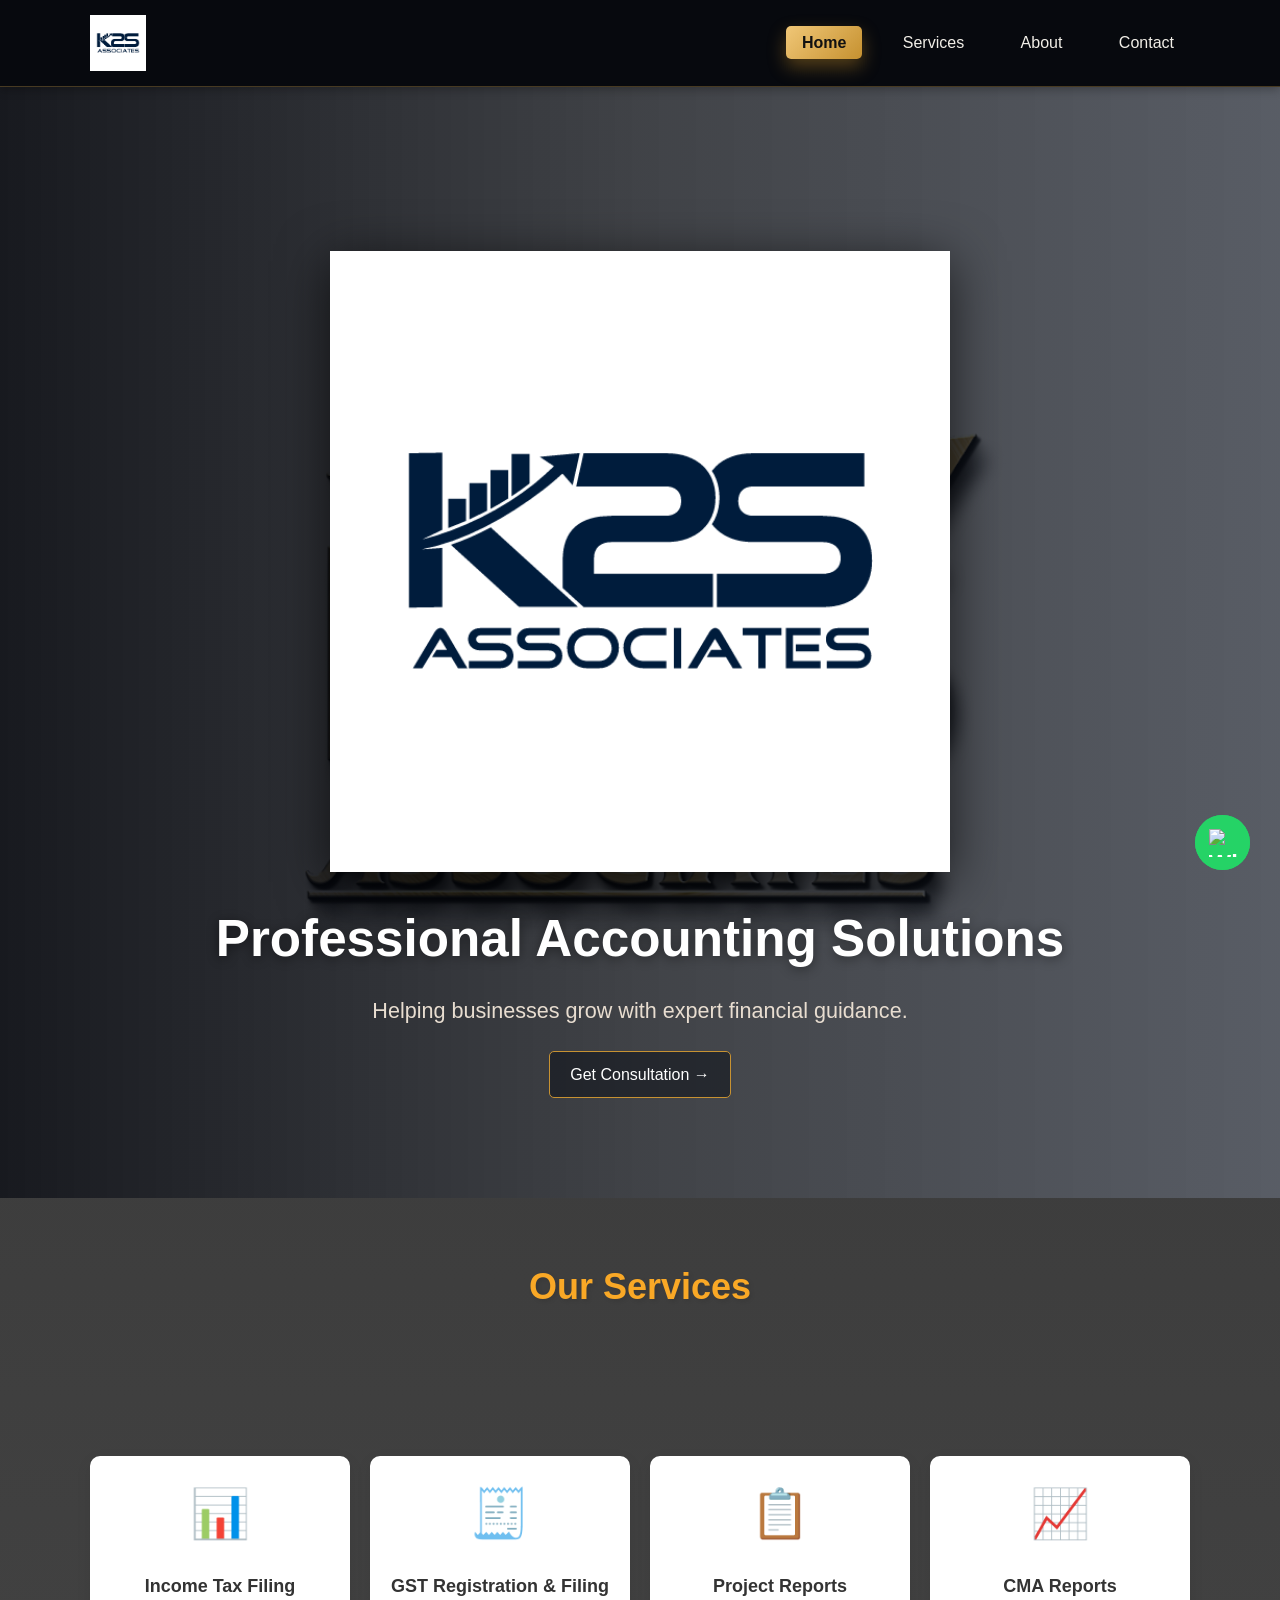
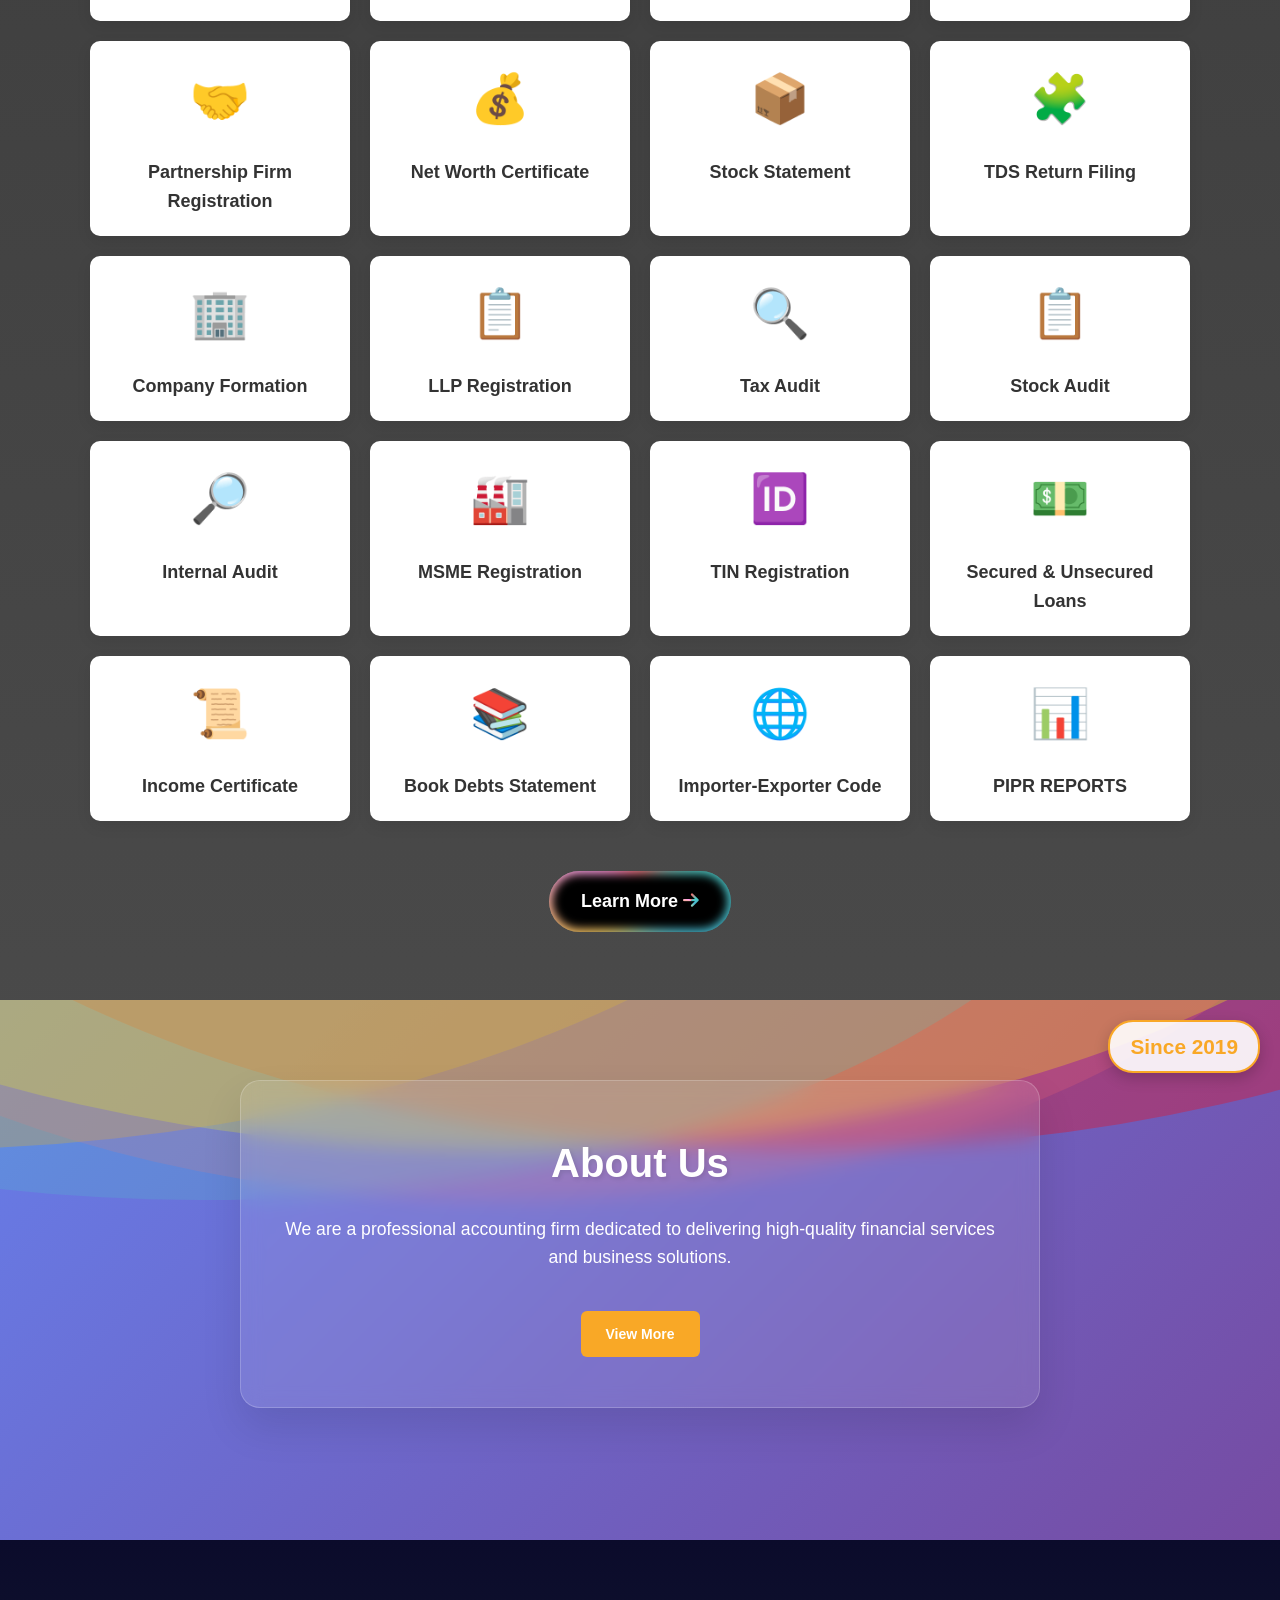
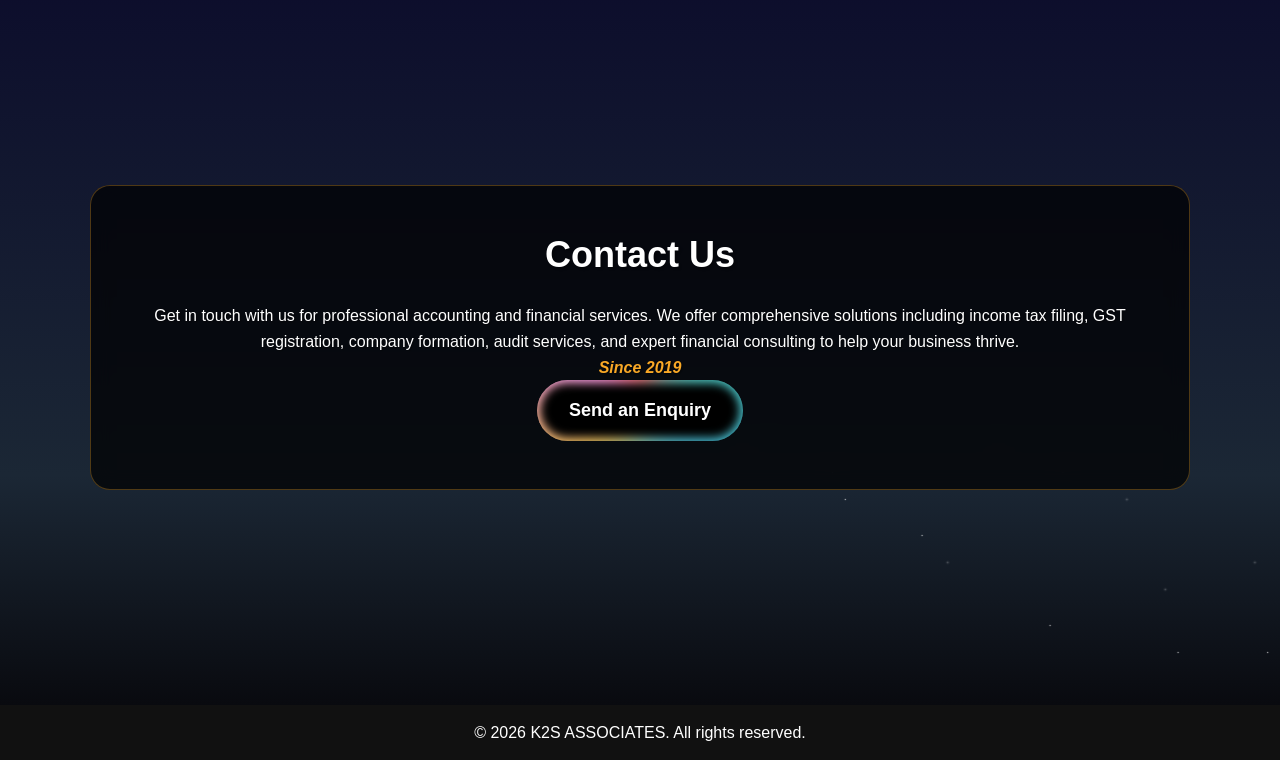
==== commit 619eb20e: "Update homepage with logo2 and refreshed gold theme" ====
--- a/public_html/index.html
+++ b/public_html/index.html
@@ -16,7 +16,9 @@
 
 <header>
   <div class="container nav">
-    <h2 class="logo">K2S ASSOCIATES</h2>
+    <a href="index.html" class="logo" aria-label="K2S Associates home">
+      <img src="images/K2S Associates logo2.png" alt="K2S Associates" class="logo-img logo-img-home">
+    </a>
     <nav>
       <a href="index.html">Home</a>
       <a href="services.html">Services</a>
@@ -29,6 +31,7 @@
 <section id="home" class="hero">
   <div class="container">
     <div class="hero-content">
+      <img src="images/K2S Associates logo2.png" alt="K2S Associates Logo" class="hero-logo">
       <h1>Professional Accounting Solutions</h1>
       <p>Helping businesses grow with expert financial guidance.</p>
       <a href="contact.html" class="btn">Get Consultation →</a>
--- a/public_html/css/style.css
+++ b/public_html/css/style.css
@@ -6132,3 +6132,89 @@
 
 }
 
+body.home-page {
+  background: #070b14;
+  color: #ece6db;
+}
+
+body.home-page header {
+  background: rgba(5, 7, 12, 0.94);
+  border-bottom: 1px solid rgba(217, 171, 82, 0.3);
+  backdrop-filter: blur(6px);
+}
+
+body.home-page .logo-img-home {
+  height: 56px;
+  width: auto;
+}
+
+body.home-page nav a {
+  color: #f2efe8;
+}
+
+body.home-page nav a:hover {
+  color: #e2b665;
+  background: rgba(226, 182, 101, 0.12);
+}
+
+body.home-page nav a.active {
+  background: linear-gradient(135deg, #f0c777 0%, #c69130 100%);
+  color: #111;
+  box-shadow: 0 8px 18px rgba(207, 149, 43, 0.38);
+}
+
+body.home-page .hero {
+  background:
+    linear-gradient(to right, rgba(4, 6, 12, 0.92), rgba(7, 10, 16, 0.77), rgba(18, 24, 36, 0.7)),
+    url('../images/about.jpg');
+  background-size: cover;
+  background-position: center;
+  min-height: 100vh;
+}
+
+body.home-page .hero::before {
+  display: none;
+}
+
+body.home-page .hero-content {
+  max-width: 860px;
+  margin: 0 auto;
+  padding-top: 64px;
+}
+
+body.home-page .hero-logo {
+  width: min(620px, 82vw);
+  height: auto;
+  margin: 0 auto 26px;
+  display: block;
+  filter: drop-shadow(0 10px 26px rgba(0, 0, 0, 0.65));
+  opacity: 0;
+  transform: translateY(24px);
+  animation: fadeInUp 1s ease 0.15s forwards;
+}
+
+body.home-page .hero h1 {
+  padding-top: 0;
+  font-size: clamp(2rem, 4vw, 3.4rem);
+  margin-bottom: 14px;
+  color: #ffffff;
+  text-shadow: 0 2px 12px rgba(0, 0, 0, 0.45);
+}
+
+body.home-page .hero p {
+  font-size: clamp(1rem, 1.8vw, 1.35rem);
+  color: #e8ddd0;
+  margin-bottom: 22px;
+}
+
+body.home-page .hero .btn {
+  border: 1px solid #c79232;
+  background: rgba(9, 12, 20, 0.5);
+}
+
+body.home-page .hero .btn:hover {
+  background: linear-gradient(135deg, #efc674 0%, #c99435 100%);
+  color: #101010;
+  border-color: #efc674;
+}
+
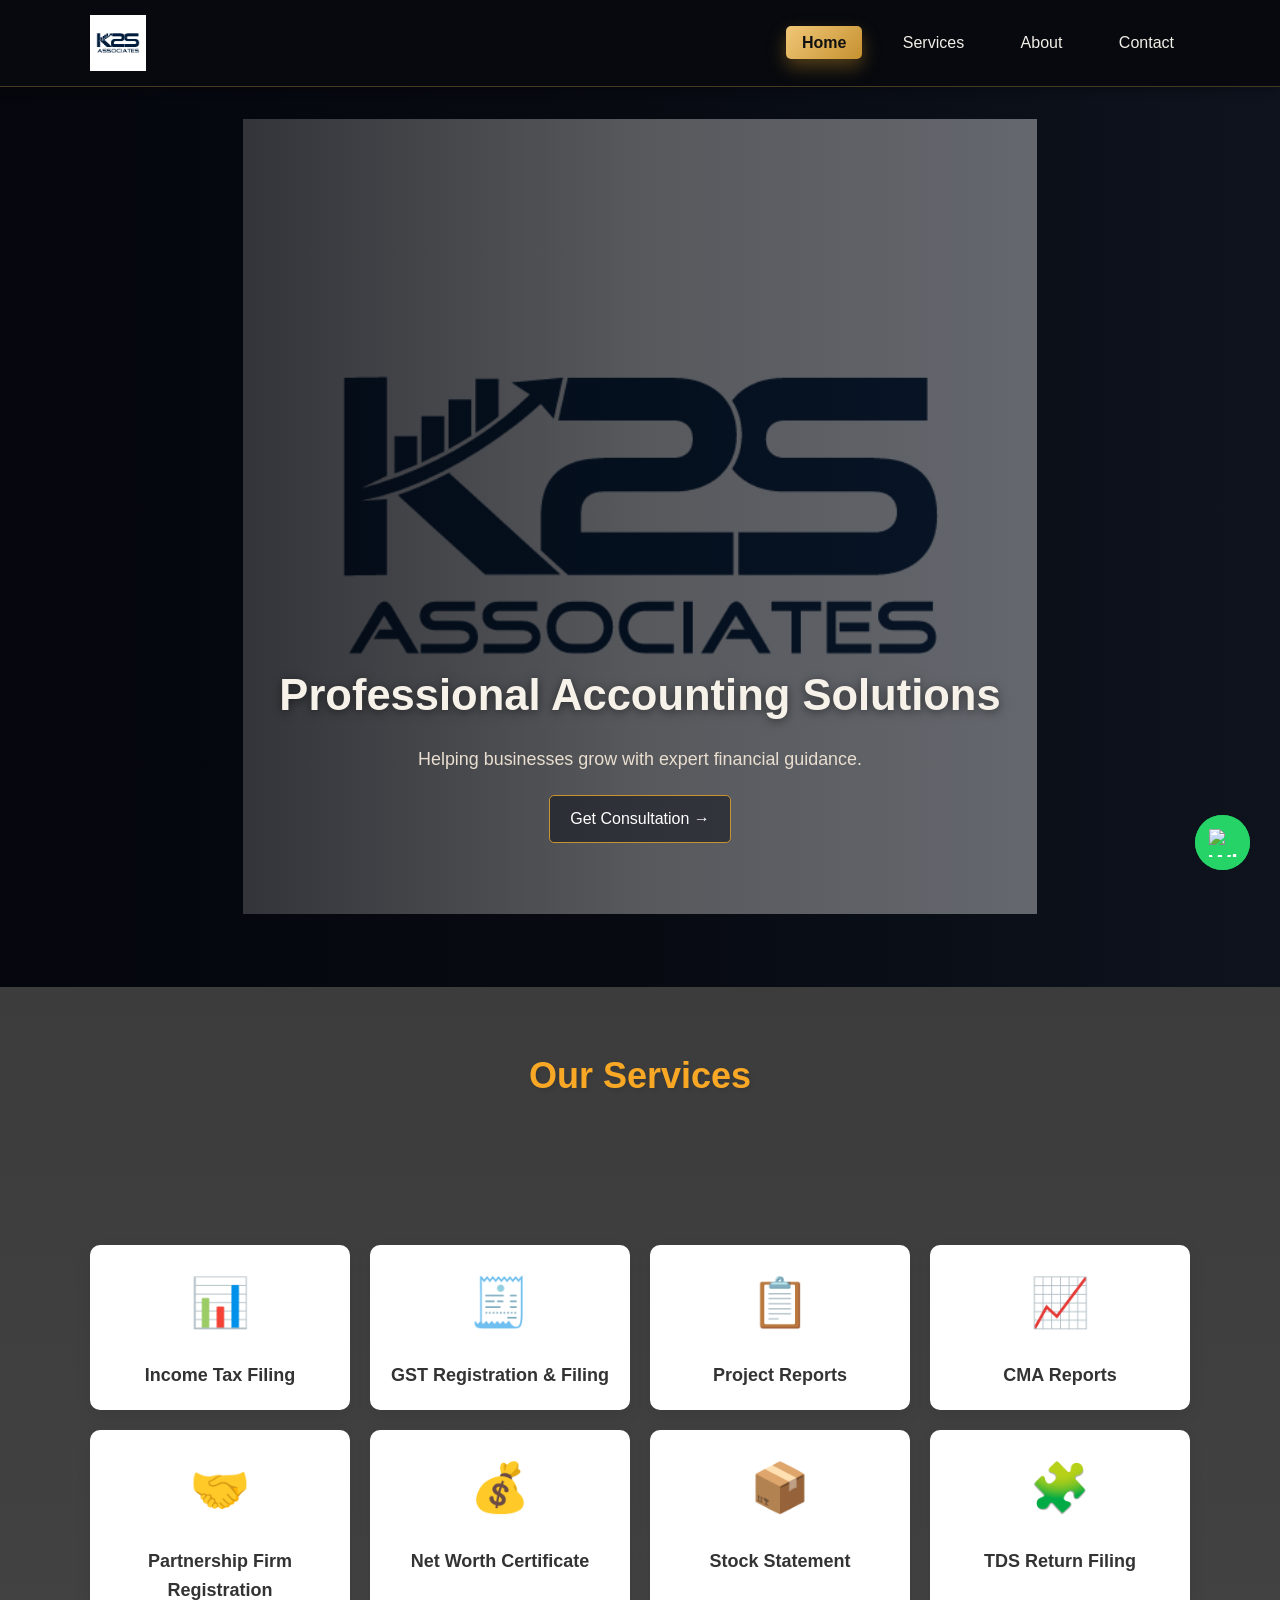
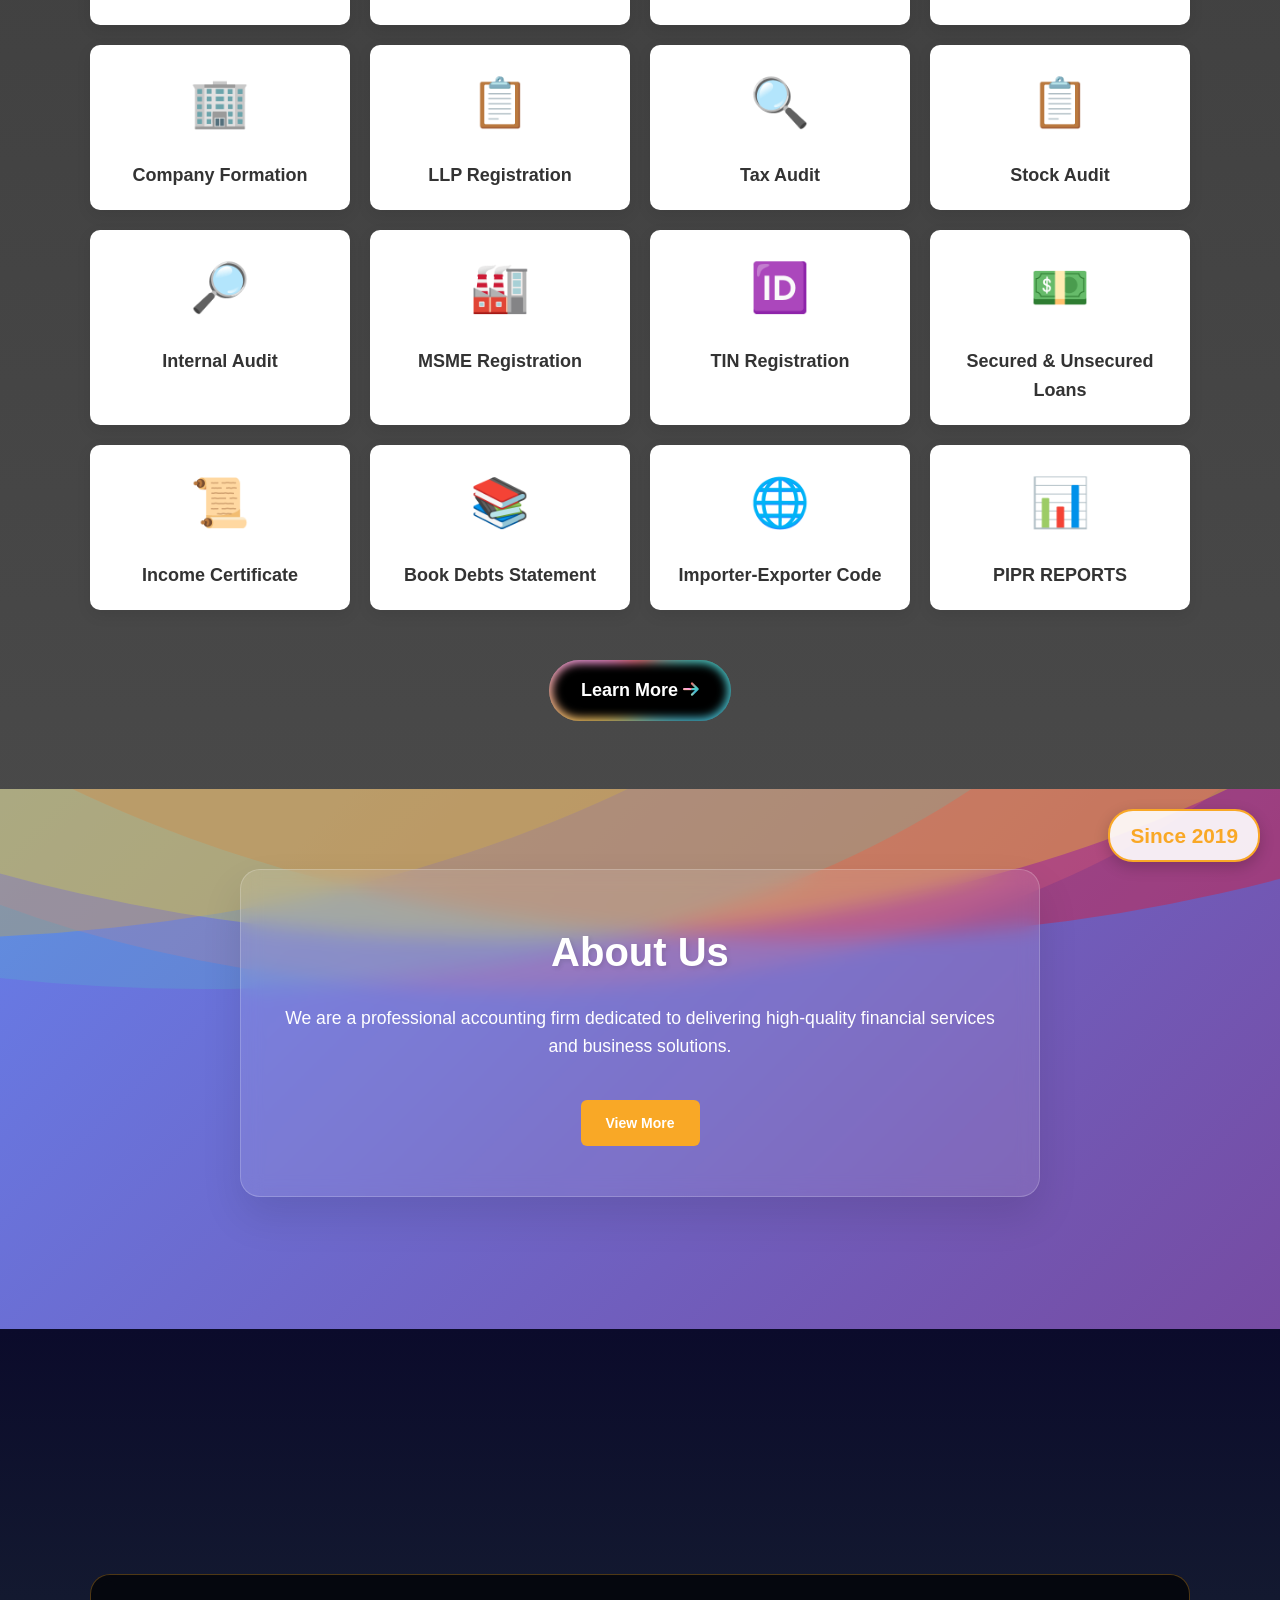
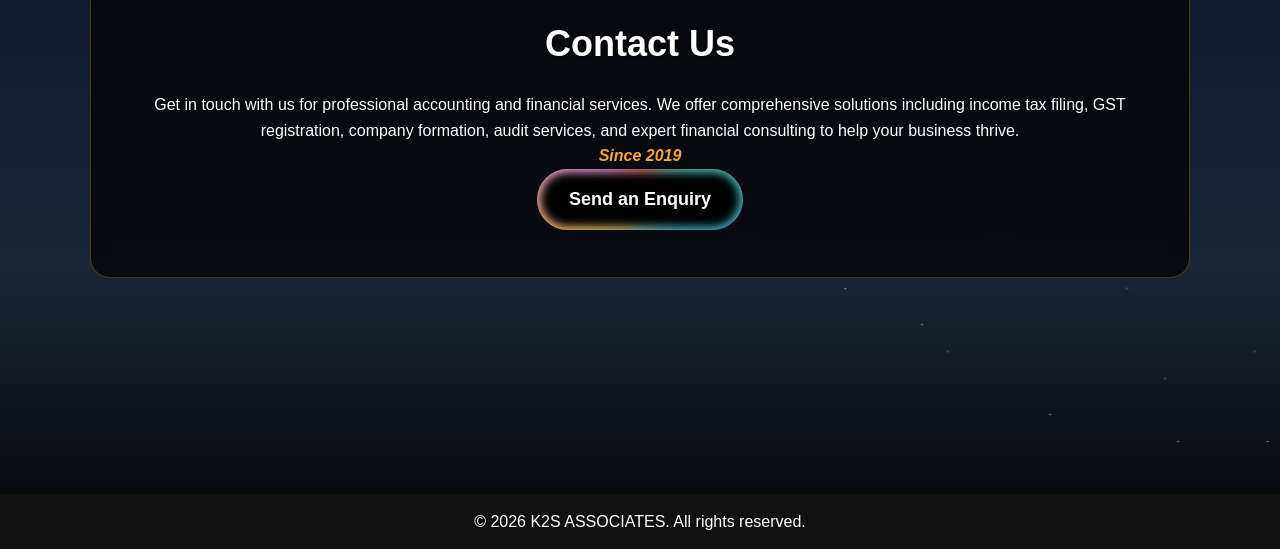
==== commit 4d807ca8: "Replace hero image with logo2 and retune homepage colors" ====
--- a/public_html/index.html
+++ b/public_html/index.html
@@ -31,7 +31,6 @@
 <section id="home" class="hero">
   <div class="container">
     <div class="hero-content">
-      <img src="images/K2S Associates logo2.png" alt="K2S Associates Logo" class="hero-logo">
       <h1>Professional Accounting Solutions</h1>
       <p>Helping businesses grow with expert financial guidance.</p>
       <a href="contact.html" class="btn">Get Consultation →</a>
--- a/public_html/css/style.css
+++ b/public_html/css/style.css
@@ -6164,11 +6164,13 @@
 }
 
 body.home-page .hero {
-  background:
-    linear-gradient(to right, rgba(4, 6, 12, 0.92), rgba(7, 10, 16, 0.77), rgba(18, 24, 36, 0.7)),
-    url('../images/about.jpg');
-  background-size: cover;
-  background-position: center;
+  background-color: #070b14;
+  background-image:
+    linear-gradient(to right, rgba(4, 6, 12, 0.9), rgba(7, 10, 16, 0.68), rgba(18, 24, 36, 0.62)),
+    url('../images/K2S Associates logo2.png');
+  background-size: cover, 62%;
+  background-position: center, center 30%;
+  background-repeat: no-repeat, no-repeat;
   min-height: 100vh;
 }
 
@@ -6179,31 +6181,20 @@
 body.home-page .hero-content {
   max-width: 860px;
   margin: 0 auto;
-  padding-top: 64px;
-}
-
-body.home-page .hero-logo {
-  width: min(620px, 82vw);
-  height: auto;
-  margin: 0 auto 26px;
-  display: block;
-  filter: drop-shadow(0 10px 26px rgba(0, 0, 0, 0.65));
-  opacity: 0;
-  transform: translateY(24px);
-  animation: fadeInUp 1s ease 0.15s forwards;
+  padding-top: 430px;
 }
 
 body.home-page .hero h1 {
   padding-top: 0;
-  font-size: clamp(2rem, 4vw, 3.4rem);
+  font-size: clamp(2rem, 3.4vw, 3rem);
   margin-bottom: 14px;
-  color: #ffffff;
-  text-shadow: 0 2px 12px rgba(0, 0, 0, 0.45);
+  color: #f7f2e9;
+  text-shadow: 0 2px 10px rgba(0, 0, 0, 0.5);
 }
 
 body.home-page .hero p {
-  font-size: clamp(1rem, 1.8vw, 1.35rem);
-  color: #e8ddd0;
+  font-size: clamp(1rem, 1.4vw, 1.2rem);
+  color: #e9decf;
   margin-bottom: 22px;
 }
 
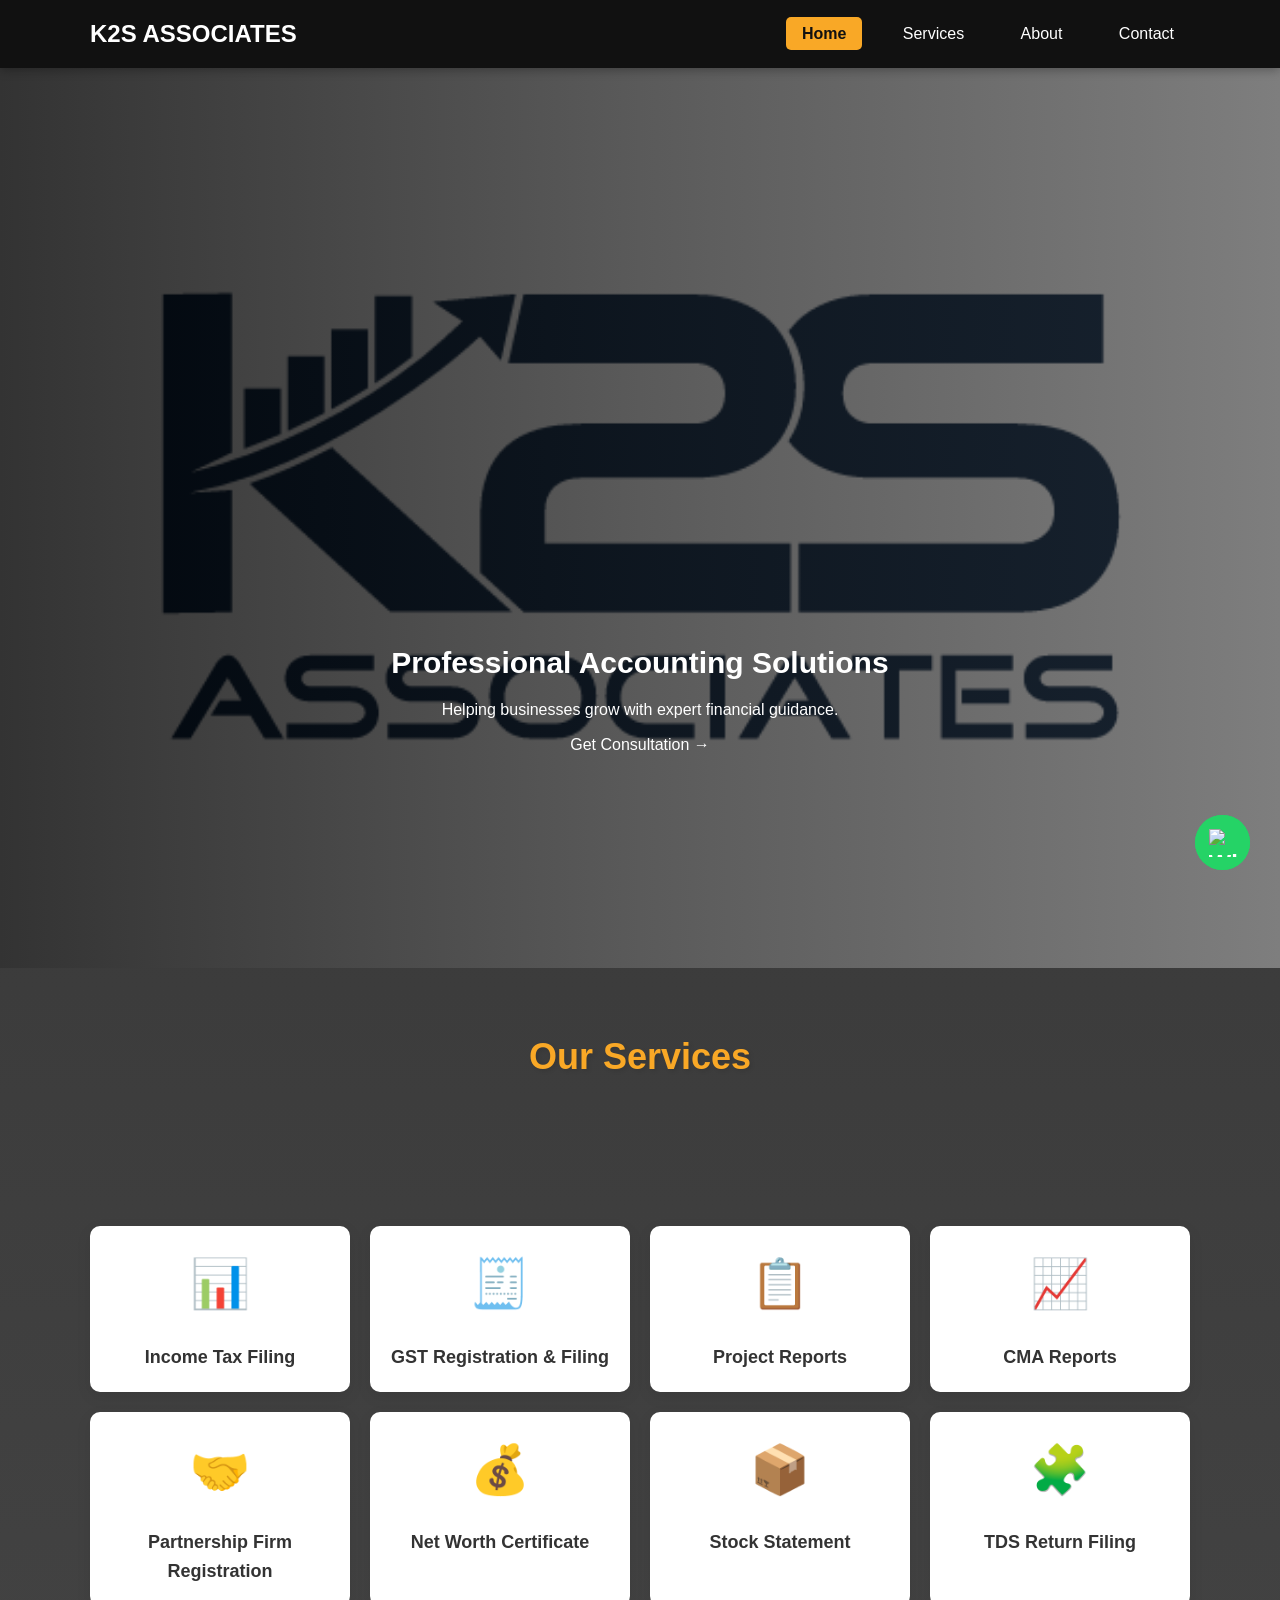
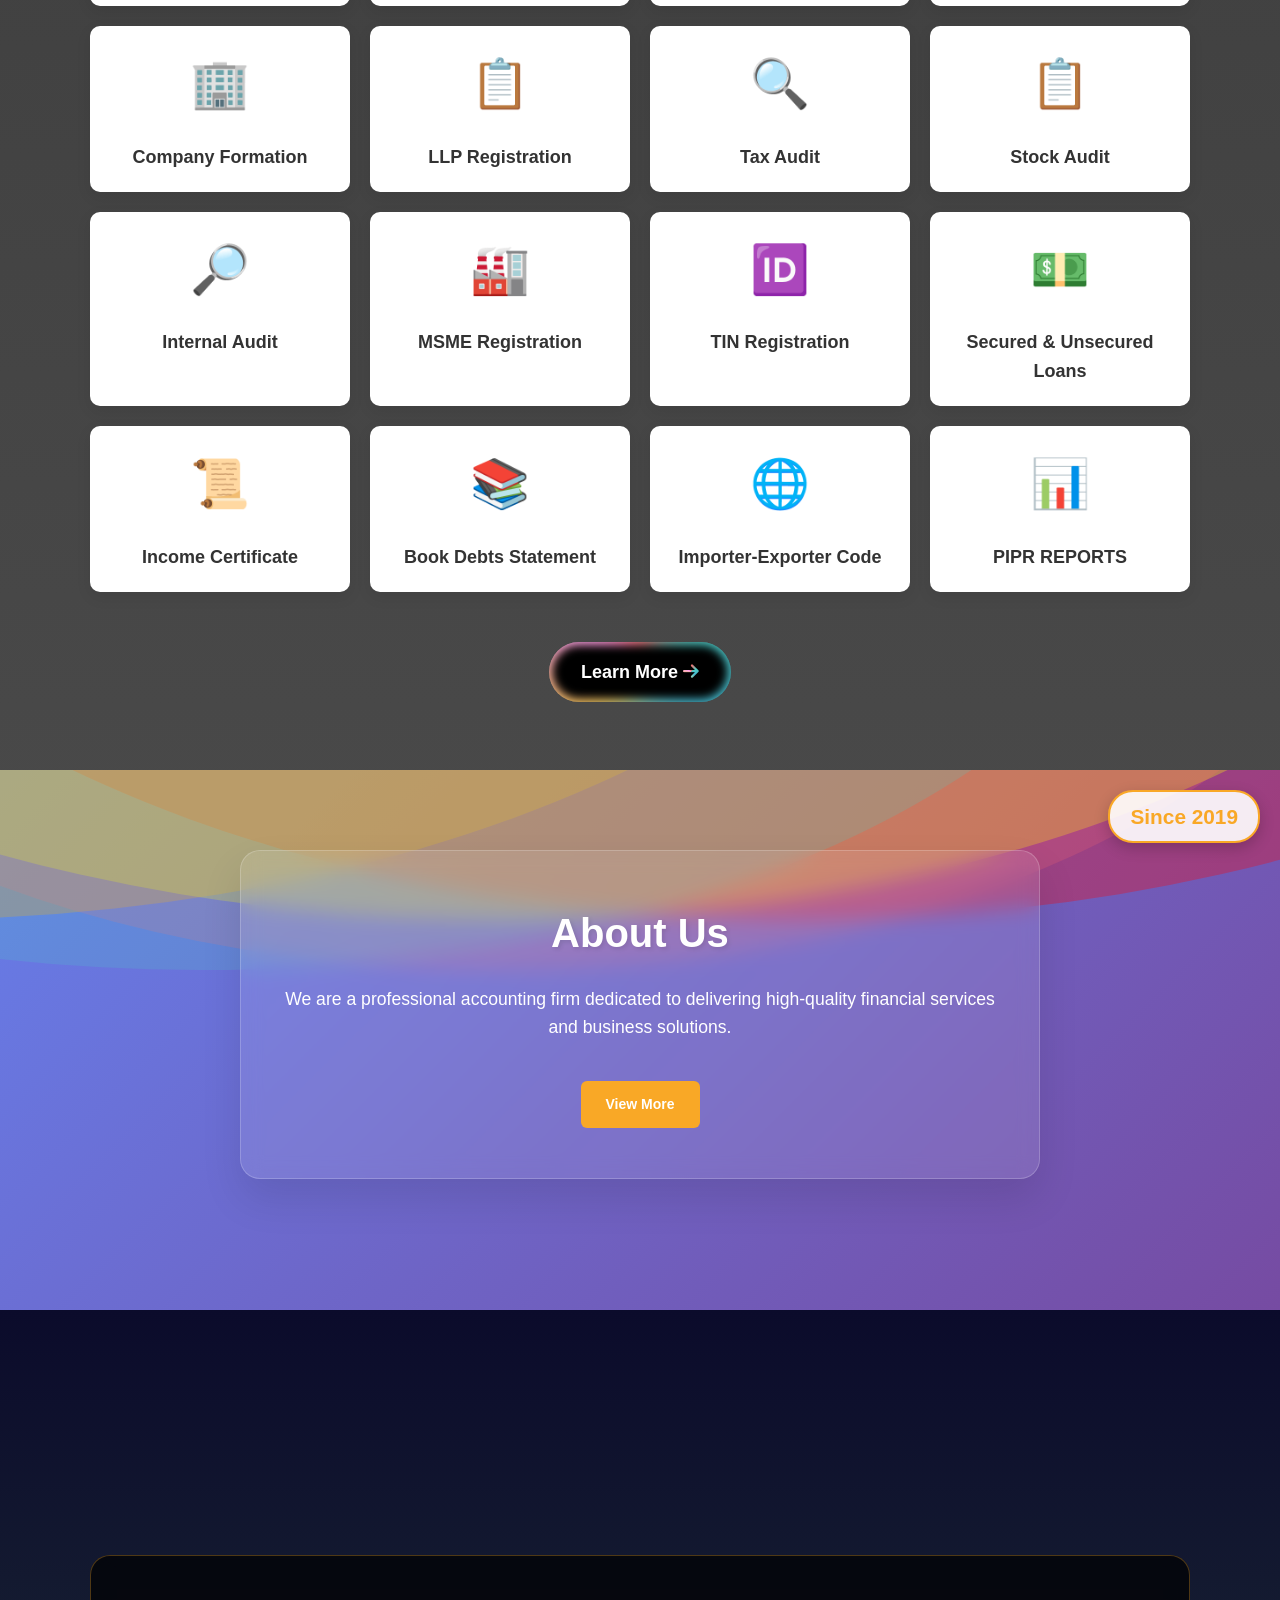
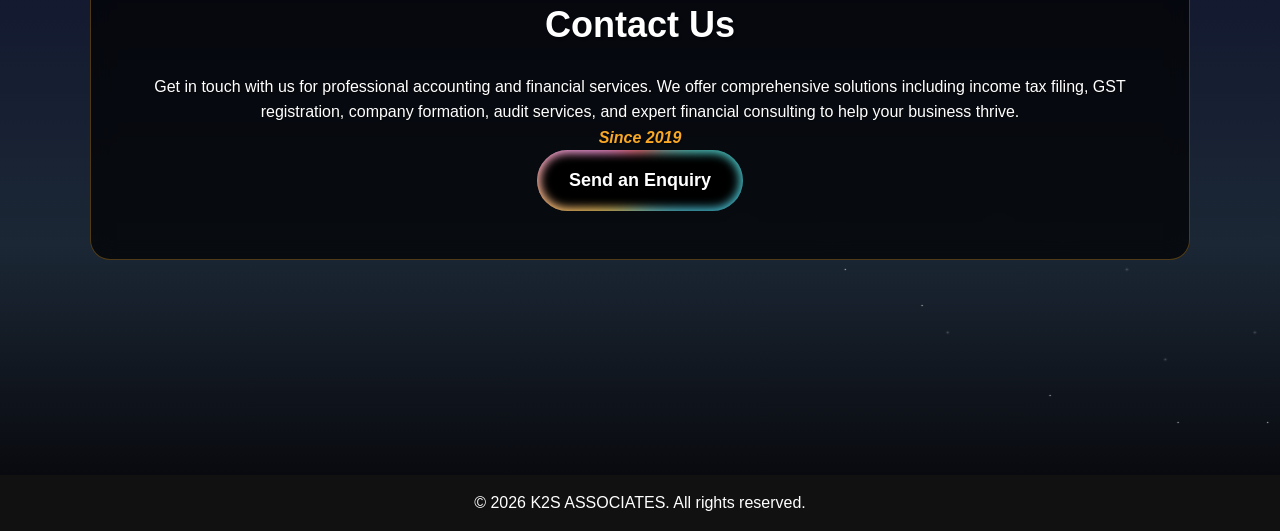
==== commit 051ecc3f: "Revert layout tweaks and change only homepage hero photo" ====
--- a/public_html/index.html
+++ b/public_html/index.html
@@ -16,9 +16,7 @@
 
 <header>
   <div class="container nav">
-    <a href="index.html" class="logo" aria-label="K2S Associates home">
-      <img src="images/K2S Associates logo2.png" alt="K2S Associates" class="logo-img logo-img-home">
-    </a>
+    <h2 class="logo">K2S ASSOCIATES</h2>
     <nav>
       <a href="index.html">Home</a>
       <a href="services.html">Services</a>
--- a/public_html/css/style.css
+++ b/public_html/css/style.css
@@ -196,7 +196,7 @@
 
 .hero {
 
-  background: linear-gradient(to right, rgba(0, 0, 0, 0.8), rgba(20, 20, 20, 0.7), rgba(40, 40, 40, 0.6)), url('../images/Logo V2.png');
+  background: linear-gradient(to right, rgba(0, 0, 0, 0.8), rgba(20, 20, 20, 0.7), rgba(40, 40, 40, 0.6)), url('../images/K2S Associates logo2.png');
 
   background-size: cover;
 
@@ -6132,80 +6132,3 @@
 
 }
 
-body.home-page {
-  background: #070b14;
-  color: #ece6db;
-}
-
-body.home-page header {
-  background: rgba(5, 7, 12, 0.94);
-  border-bottom: 1px solid rgba(217, 171, 82, 0.3);
-  backdrop-filter: blur(6px);
-}
-
-body.home-page .logo-img-home {
-  height: 56px;
-  width: auto;
-}
-
-body.home-page nav a {
-  color: #f2efe8;
-}
-
-body.home-page nav a:hover {
-  color: #e2b665;
-  background: rgba(226, 182, 101, 0.12);
-}
-
-body.home-page nav a.active {
-  background: linear-gradient(135deg, #f0c777 0%, #c69130 100%);
-  color: #111;
-  box-shadow: 0 8px 18px rgba(207, 149, 43, 0.38);
-}
-
-body.home-page .hero {
-  background-color: #070b14;
-  background-image:
-    linear-gradient(to right, rgba(4, 6, 12, 0.9), rgba(7, 10, 16, 0.68), rgba(18, 24, 36, 0.62)),
-    url('../images/K2S Associates logo2.png');
-  background-size: cover, 62%;
-  background-position: center, center 30%;
-  background-repeat: no-repeat, no-repeat;
-  min-height: 100vh;
-}
-
-body.home-page .hero::before {
-  display: none;
-}
-
-body.home-page .hero-content {
-  max-width: 860px;
-  margin: 0 auto;
-  padding-top: 430px;
-}
-
-body.home-page .hero h1 {
-  padding-top: 0;
-  font-size: clamp(2rem, 3.4vw, 3rem);
-  margin-bottom: 14px;
-  color: #f7f2e9;
-  text-shadow: 0 2px 10px rgba(0, 0, 0, 0.5);
-}
-
-body.home-page .hero p {
-  font-size: clamp(1rem, 1.4vw, 1.2rem);
-  color: #e9decf;
-  margin-bottom: 22px;
-}
-
-body.home-page .hero .btn {
-  border: 1px solid #c79232;
-  background: rgba(9, 12, 20, 0.5);
-}
-
-body.home-page .hero .btn:hover {
-  background: linear-gradient(135deg, #efc674 0%, #c99435 100%);
-  color: #101010;
-  border-color: #efc674;
-}
-
